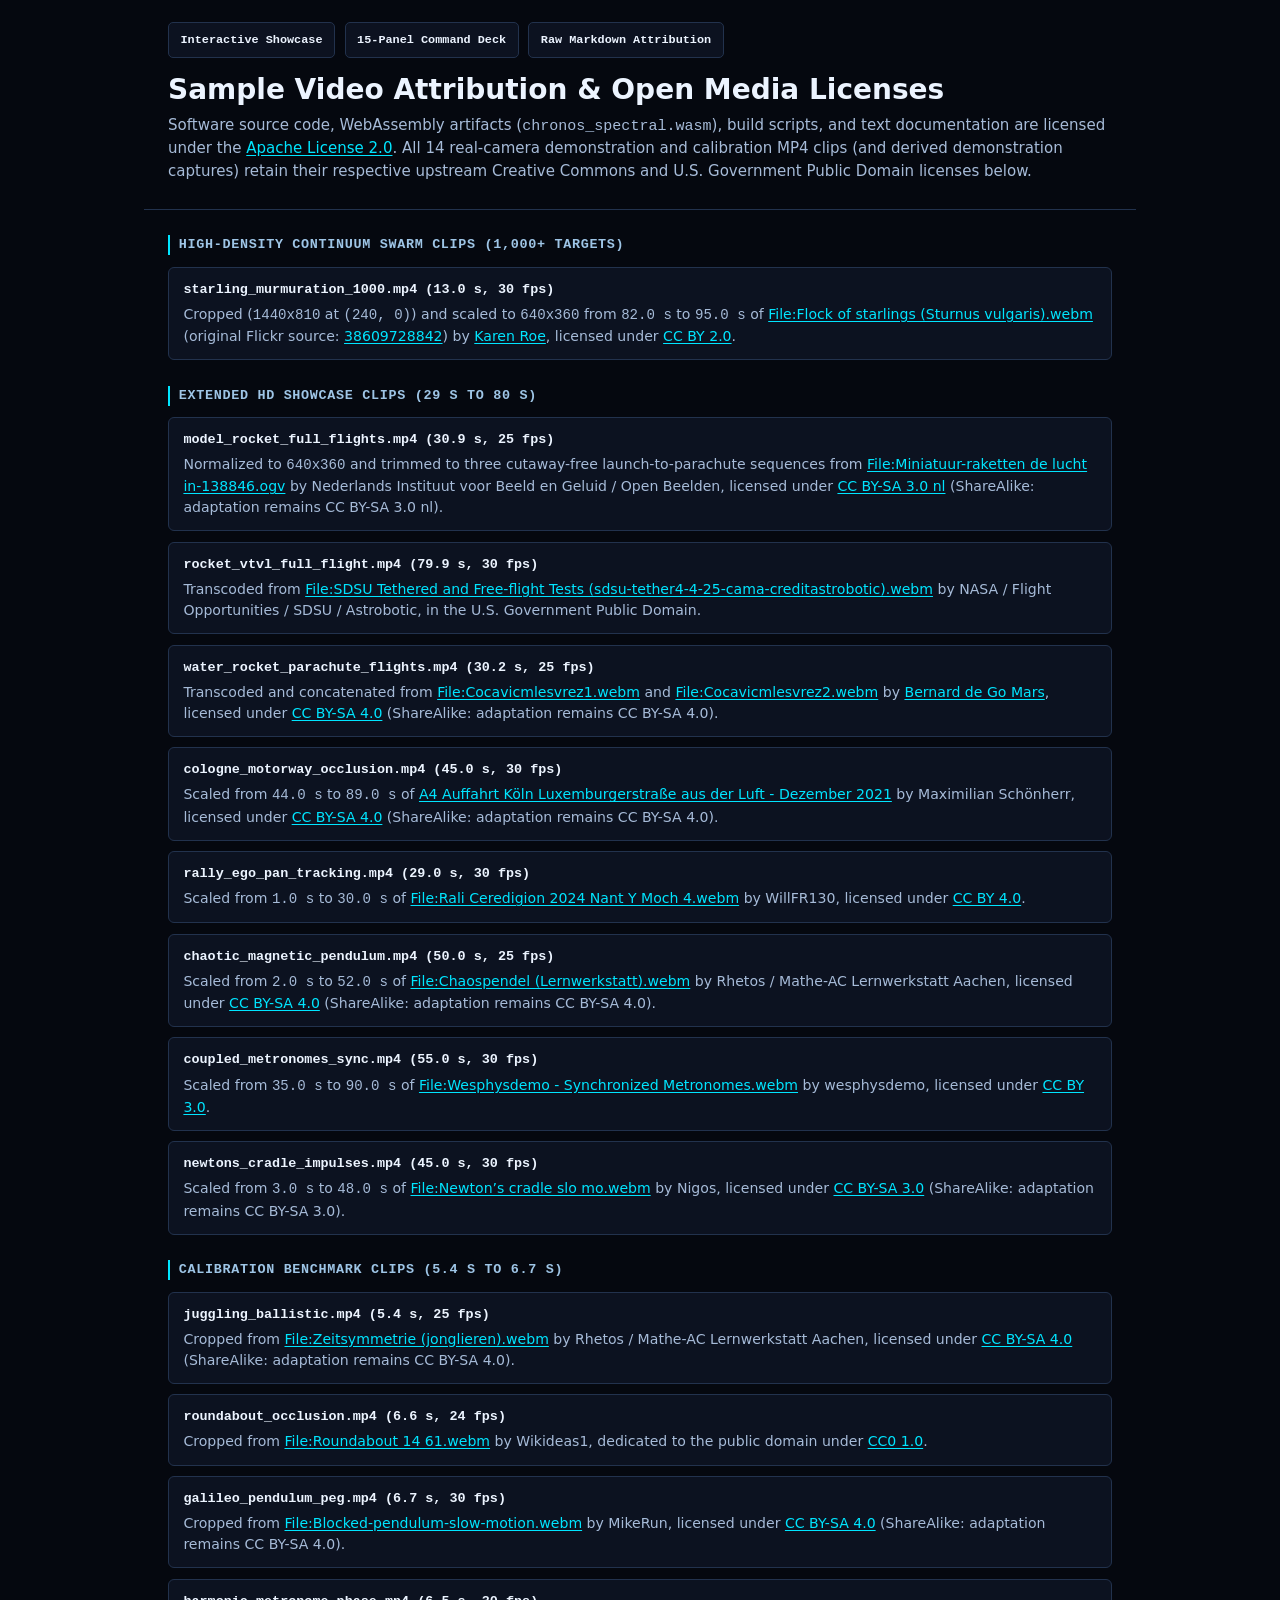
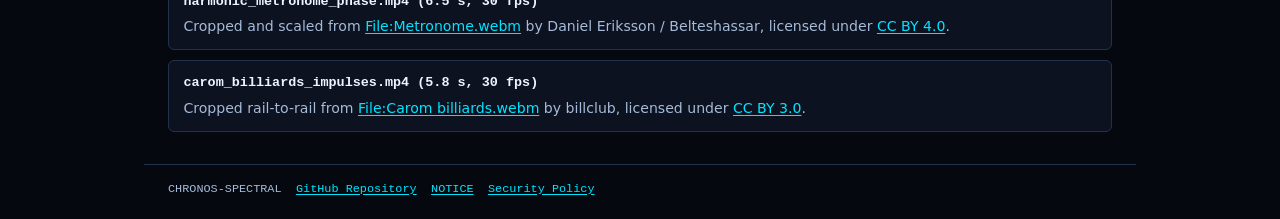
==== web/samples/credits.html @ 8ae6be68 "Complete pre-launch security, attribution, and Pages CI-gate audit fixes" ====
<!DOCTYPE html>
<html lang="en">
<head>
  <meta charset="UTF-8" />
  <meta name="viewport" content="width=device-width, initial-scale=1.0" />
  <title>Sample Video Credits | CHRONOS-SPECTRAL</title>
  <style>
    :root {
      color-scheme: dark;
      --bg-app: #05080f;
      --bg-panel: #0c1220;
      --bg-card: #121c30;
      --border: #22324d;
      --accent: #00e5ff;
      --text: #ecf4ff;
      --muted: #a6bbd8;
      --mono: ui-monospace, SFMono-Regular, Menlo, Monaco, Consolas, monospace;
      --sans: system-ui, -apple-system, BlinkMacSystemFont, "Segoe UI", sans-serif;
    }

    * {
      box-sizing: border-box;
    }

    body {
      margin: 0;
      background-color: var(--bg-app);
      color: var(--text);
      font-family: var(--sans);
      font-size: 0.94rem;
      line-height: 1.5;
    }

    header.credits-header,
    main.credits-main,
    footer.credits-footer {
      max-inline-size: 62rem;
      margin-inline: auto;
      padding-inline: clamp(0.85rem, 2.5dvw, 1.5rem);
    }

    header.credits-header {
      padding-block: 1.4rem 1rem;
      border-block-end: 1px solid var(--border);
    }

    .credits-nav {
      display: flex;
      flex-wrap: wrap;
      gap: 0.6rem;
      margin-block-end: 0.9rem;
    }

    a {
      color: var(--accent);
      text-underline-offset: 2px;
    }

    a:focus-visible {
      outline: 2px solid var(--accent);
      outline-offset: 2px;
      border-radius: 3px;
    }

    .nav-pill {
      display: inline-flex;
      align-items: center;
      min-inline-size: 24px;
      min-block-size: 2.25rem;
      padding: 0.35rem 0.72rem;
      border-radius: 5px;
      border: 1px solid var(--border);
      background-color: var(--bg-panel);
      color: var(--text);
      text-decoration: none;
      font-family: var(--mono);
      font-size: 0.74rem;
      font-weight: 700;
    }

    @media (pointer: coarse) {
      .nav-pill,
      footer.credits-footer a {
        min-block-size: 2.75rem;
      }
    }

    @media (hover: hover) {
      .nav-pill:hover {
        border-color: var(--accent);
      }
    }

    h1 {
      margin: 0 0 0.45rem;
      font-size: clamp(1.25rem, 1rem + 1.1vw, 1.75rem);
      line-height: 1.2;
    }

    h2 {
      margin: 1.6rem 0 0.7rem;
      font-family: var(--mono);
      font-size: 0.84rem;
      letter-spacing: 0.05em;
      text-transform: uppercase;
      color: #9ec5e6;
      border-inline-start: 2px solid var(--accent);
      padding-inline-start: 0.55rem;
    }

    p {
      margin: 0 0 0.65rem;
      color: var(--muted);
    }

    ul.credit-list {
      list-style: none;
      margin: 0;
      padding: 0;
      display: grid;
      gap: 0.65rem;
    }

    ul.credit-list li {
      background-color: var(--bg-panel);
      border: 1px solid var(--border);
      border-radius: 6px;
      padding: 0.75rem 0.9rem;
    }

    .clip-title {
      font-family: var(--mono);
      font-size: 0.84rem;
      font-weight: 700;
      color: var(--text);
      margin-block-end: 0.25rem;
    }

    .clip-meta {
      font-size: 0.88rem;
      color: var(--muted);
    }

    footer.credits-footer {
      margin-block-start: 2rem;
      padding-block: 1rem 1.8rem;
      border-block-start: 1px solid var(--border);
      font-family: var(--mono);
      font-size: 0.74rem;
      color: var(--muted);
      display: flex;
      flex-wrap: wrap;
      gap: 0.45rem 0.9rem;
      align-items: center;
    }
  </style>
</head>
<body>
  <header class="credits-header">
    <nav class="credits-nav" aria-label="Application navigation">
      <a class="nav-pill" href="../">Interactive Showcase</a>
      <a class="nav-pill" href="../?view=deck">15-Panel Command Deck</a>
      <a class="nav-pill" href="./ATTRIBUTION.md">Raw Markdown Attribution</a>
    </nav>
    <h1>Sample Video Attribution &amp; Open Media Licenses</h1>
    <p>Software source code, WebAssembly artifacts (<code>chronos_spectral.wasm</code>), build scripts, and text documentation are licensed under the <a href="https://github.com/steph4n-gh/chronos-spectral/blob/main/LICENSE" target="_blank" rel="noopener noreferrer">Apache License 2.0</a>. All 14 real-camera demonstration and calibration MP4 clips (and derived demonstration captures) retain their respective upstream Creative Commons and U.S. Government Public Domain licenses below.</p>
  </header>

  <main class="credits-main">
    <h2>High-Density Continuum Swarm Clips (1,000+ Targets)</h2>
    <ul class="credit-list">
      <li>
        <div class="clip-title">starling_murmuration_1000.mp4 (13.0 s, 30 fps)</div>
        <div class="clip-meta">Cropped (<code>1440x810</code> at <code>(240, 0)</code>) and scaled to <code>640x360</code> from <code>82.0 s</code> to <code>95.0 s</code> of <a href="https://commons.wikimedia.org/wiki/File:Flock_of_starlings_(Sturnus_vulgaris).webm" target="_blank" rel="noopener noreferrer">File:Flock of starlings (Sturnus vulgaris).webm</a> (original Flickr source: <a href="https://www.flickr.com/photos/karen_roe/38609728842/" target="_blank" rel="noopener noreferrer">38609728842</a>) by <a href="https://www.flickr.com/photos/karen_roe/" target="_blank" rel="noopener noreferrer">Karen Roe</a>, licensed under <a href="https://creativecommons.org/licenses/by/2.0/" target="_blank" rel="noopener noreferrer">CC BY 2.0</a>.</div>
      </li>
    </ul>

    <h2>Extended HD Showcase Clips (29 s to 80 s)</h2>
    <ul class="credit-list">
      <li>
        <div class="clip-title">model_rocket_full_flights.mp4 (30.9 s, 25 fps)</div>
        <div class="clip-meta">Normalized to <code>640x360</code> and trimmed to three cutaway-free launch-to-parachute sequences from <a href="https://commons.wikimedia.org/wiki/File:Miniatuur-raketten_de_lucht_in-138846.ogv" target="_blank" rel="noopener noreferrer">File:Miniatuur-raketten de lucht in-138846.ogv</a> by Nederlands Instituut voor Beeld en Geluid / Open Beelden, licensed under <a href="https://creativecommons.org/licenses/by-sa/3.0/nl/deed.en" target="_blank" rel="noopener noreferrer">CC BY-SA 3.0 nl</a> (ShareAlike: adaptation remains CC BY-SA 3.0 nl).</div>
      </li>
      <li>
        <div class="clip-title">rocket_vtvl_full_flight.mp4 (79.9 s, 30 fps)</div>
        <div class="clip-meta">Transcoded from <a href="https://commons.wikimedia.org/wiki/File:SDSU_Tethered_and_Free-flight_Tests_(sdsu-tether4-4-25-cama-creditastrobotic).webm" target="_blank" rel="noopener noreferrer">File:SDSU Tethered and Free-flight Tests (sdsu-tether4-4-25-cama-creditastrobotic).webm</a> by NASA / Flight Opportunities / SDSU / Astrobotic, in the U.S. Government Public Domain.</div>
      </li>
      <li>
        <div class="clip-title">water_rocket_parachute_flights.mp4 (30.2 s, 25 fps)</div>
        <div class="clip-meta">Transcoded and concatenated from <a href="https://commons.wikimedia.org/wiki/File:Cocavicmlesvrez1.webm" target="_blank" rel="noopener noreferrer">File:Cocavicmlesvrez1.webm</a> and <a href="https://commons.wikimedia.org/wiki/File:Cocavicmlesvrez2.webm" target="_blank" rel="noopener noreferrer">File:Cocavicmlesvrez2.webm</a> by <a href="https://commons.wikimedia.org/wiki/User:Bernard_de_Go_Mars" target="_blank" rel="noopener noreferrer">Bernard de Go Mars</a>, licensed under <a href="https://creativecommons.org/licenses/by-sa/4.0/" target="_blank" rel="noopener noreferrer">CC BY-SA 4.0</a> (ShareAlike: adaptation remains CC BY-SA 4.0).</div>
      </li>
      <li>
        <div class="clip-title">cologne_motorway_occlusion.mp4 (45.0 s, 30 fps)</div>
        <div class="clip-meta">Scaled from <code>44.0 s</code> to <code>89.0 s</code> of <a href="https://commons.wikimedia.org/wiki/File:A4_Auffahrt_K%C3%B6ln_Luxemburgerstra%C3%9Fe_aus_der_Luft_%E2%80%93_Dezember_2021.webm" target="_blank" rel="noopener noreferrer">A4 Auffahrt Köln Luxemburgerstraße aus der Luft - Dezember 2021</a> by Maximilian Schönherr, licensed under <a href="https://creativecommons.org/licenses/by-sa/4.0/" target="_blank" rel="noopener noreferrer">CC BY-SA 4.0</a> (ShareAlike: adaptation remains CC BY-SA 4.0).</div>
      </li>
      <li>
        <div class="clip-title">rally_ego_pan_tracking.mp4 (29.0 s, 30 fps)</div>
        <div class="clip-meta">Scaled from <code>1.0 s</code> to <code>30.0 s</code> of <a href="https://commons.wikimedia.org/wiki/File:Rali_Ceredigion_2024_Nant_Y_Moch_4.webm" target="_blank" rel="noopener noreferrer">File:Rali Ceredigion 2024 Nant Y Moch 4.webm</a> by WillFR130, licensed under <a href="https://creativecommons.org/licenses/by/4.0/" target="_blank" rel="noopener noreferrer">CC BY 4.0</a>.</div>
      </li>
      <li>
        <div class="clip-title">chaotic_magnetic_pendulum.mp4 (50.0 s, 25 fps)</div>
        <div class="clip-meta">Scaled from <code>2.0 s</code> to <code>52.0 s</code> of <a href="https://commons.wikimedia.org/wiki/File:Chaospendel_(Lernwerkstatt).webm" target="_blank" rel="noopener noreferrer">File:Chaospendel (Lernwerkstatt).webm</a> by Rhetos / Mathe-AC Lernwerkstatt Aachen, licensed under <a href="https://creativecommons.org/licenses/by-sa/4.0/" target="_blank" rel="noopener noreferrer">CC BY-SA 4.0</a> (ShareAlike: adaptation remains CC BY-SA 4.0).</div>
      </li>
      <li>
        <div class="clip-title">coupled_metronomes_sync.mp4 (55.0 s, 30 fps)</div>
        <div class="clip-meta">Scaled from <code>35.0 s</code> to <code>90.0 s</code> of <a href="https://commons.wikimedia.org/wiki/File:Wesphysdemo_-_Synchronized_Metronomes.webm" target="_blank" rel="noopener noreferrer">File:Wesphysdemo - Synchronized Metronomes.webm</a> by wesphysdemo, licensed under <a href="https://creativecommons.org/licenses/by/3.0/" target="_blank" rel="noopener noreferrer">CC BY 3.0</a>.</div>
      </li>
      <li>
        <div class="clip-title">newtons_cradle_impulses.mp4 (45.0 s, 30 fps)</div>
        <div class="clip-meta">Scaled from <code>3.0 s</code> to <code>48.0 s</code> of <a href="https://commons.wikimedia.org/wiki/File:Newton%E2%80%99s_cradle_slo_mo.webm" target="_blank" rel="noopener noreferrer">File:Newton’s cradle slo mo.webm</a> by Nigos, licensed under <a href="https://creativecommons.org/licenses/by-sa/3.0/" target="_blank" rel="noopener noreferrer">CC BY-SA 3.0</a> (ShareAlike: adaptation remains CC BY-SA 3.0).</div>
      </li>
    </ul>

    <h2>Calibration Benchmark Clips (5.4 s to 6.7 s)</h2>
    <ul class="credit-list">
      <li>
        <div class="clip-title">juggling_ballistic.mp4 (5.4 s, 25 fps)</div>
        <div class="clip-meta">Cropped from <a href="https://commons.wikimedia.org/wiki/File:Zeitsymmetrie_(jonglieren).webm" target="_blank" rel="noopener noreferrer">File:Zeitsymmetrie (jonglieren).webm</a> by Rhetos / Mathe-AC Lernwerkstatt Aachen, licensed under <a href="https://creativecommons.org/licenses/by-sa/4.0/" target="_blank" rel="noopener noreferrer">CC BY-SA 4.0</a> (ShareAlike: adaptation remains CC BY-SA 4.0).</div>
      </li>
      <li>
        <div class="clip-title">roundabout_occlusion.mp4 (6.6 s, 24 fps)</div>
        <div class="clip-meta">Cropped from <a href="https://commons.wikimedia.org/wiki/File:Roundabout_14_61.webm" target="_blank" rel="noopener noreferrer">File:Roundabout 14 61.webm</a> by Wikideas1, dedicated to the public domain under <a href="https://creativecommons.org/publicdomain/zero/1.0/" target="_blank" rel="noopener noreferrer">CC0 1.0</a>.</div>
      </li>
      <li>
        <div class="clip-title">galileo_pendulum_peg.mp4 (6.7 s, 30 fps)</div>
        <div class="clip-meta">Cropped from <a href="https://commons.wikimedia.org/wiki/File:Blocked-pendulum-slow-motion.webm" target="_blank" rel="noopener noreferrer">File:Blocked-pendulum-slow-motion.webm</a> by MikeRun, licensed under <a href="https://creativecommons.org/licenses/by-sa/4.0/" target="_blank" rel="noopener noreferrer">CC BY-SA 4.0</a> (ShareAlike: adaptation remains CC BY-SA 4.0).</div>
      </li>
      <li>
        <div class="clip-title">harmonic_metronome_phase.mp4 (6.5 s, 30 fps)</div>
        <div class="clip-meta">Cropped and scaled from <a href="https://commons.wikimedia.org/wiki/File:Metronome.webm" target="_blank" rel="noopener noreferrer">File:Metronome.webm</a> by Daniel Eriksson / Belteshassar, licensed under <a href="https://creativecommons.org/licenses/by/4.0/" target="_blank" rel="noopener noreferrer">CC BY 4.0</a>.</div>
      </li>
      <li>
        <div class="clip-title">carom_billiards_impulses.mp4 (5.8 s, 30 fps)</div>
        <div class="clip-meta">Cropped rail-to-rail from <a href="https://commons.wikimedia.org/wiki/File:Carom_billiards.webm" target="_blank" rel="noopener noreferrer">File:Carom billiards.webm</a> by billclub, licensed under <a href="https://creativecommons.org/licenses/by/3.0/" target="_blank" rel="noopener noreferrer">CC BY 3.0</a>.</div>
      </li>
    </ul>
  </main>

  <footer class="credits-footer">
    <span>CHRONOS-SPECTRAL</span>
    <a href="https://github.com/steph4n-gh/chronos-spectral" target="_blank" rel="noopener noreferrer">GitHub Repository</a>
    <a href="https://github.com/steph4n-gh/chronos-spectral/blob/main/NOTICE" target="_blank" rel="noopener noreferrer">NOTICE</a>
    <a href="https://github.com/steph4n-gh/chronos-spectral/blob/main/SECURITY.md" target="_blank" rel="noopener noreferrer">Security Policy</a>
  </footer>
</body>
</html>
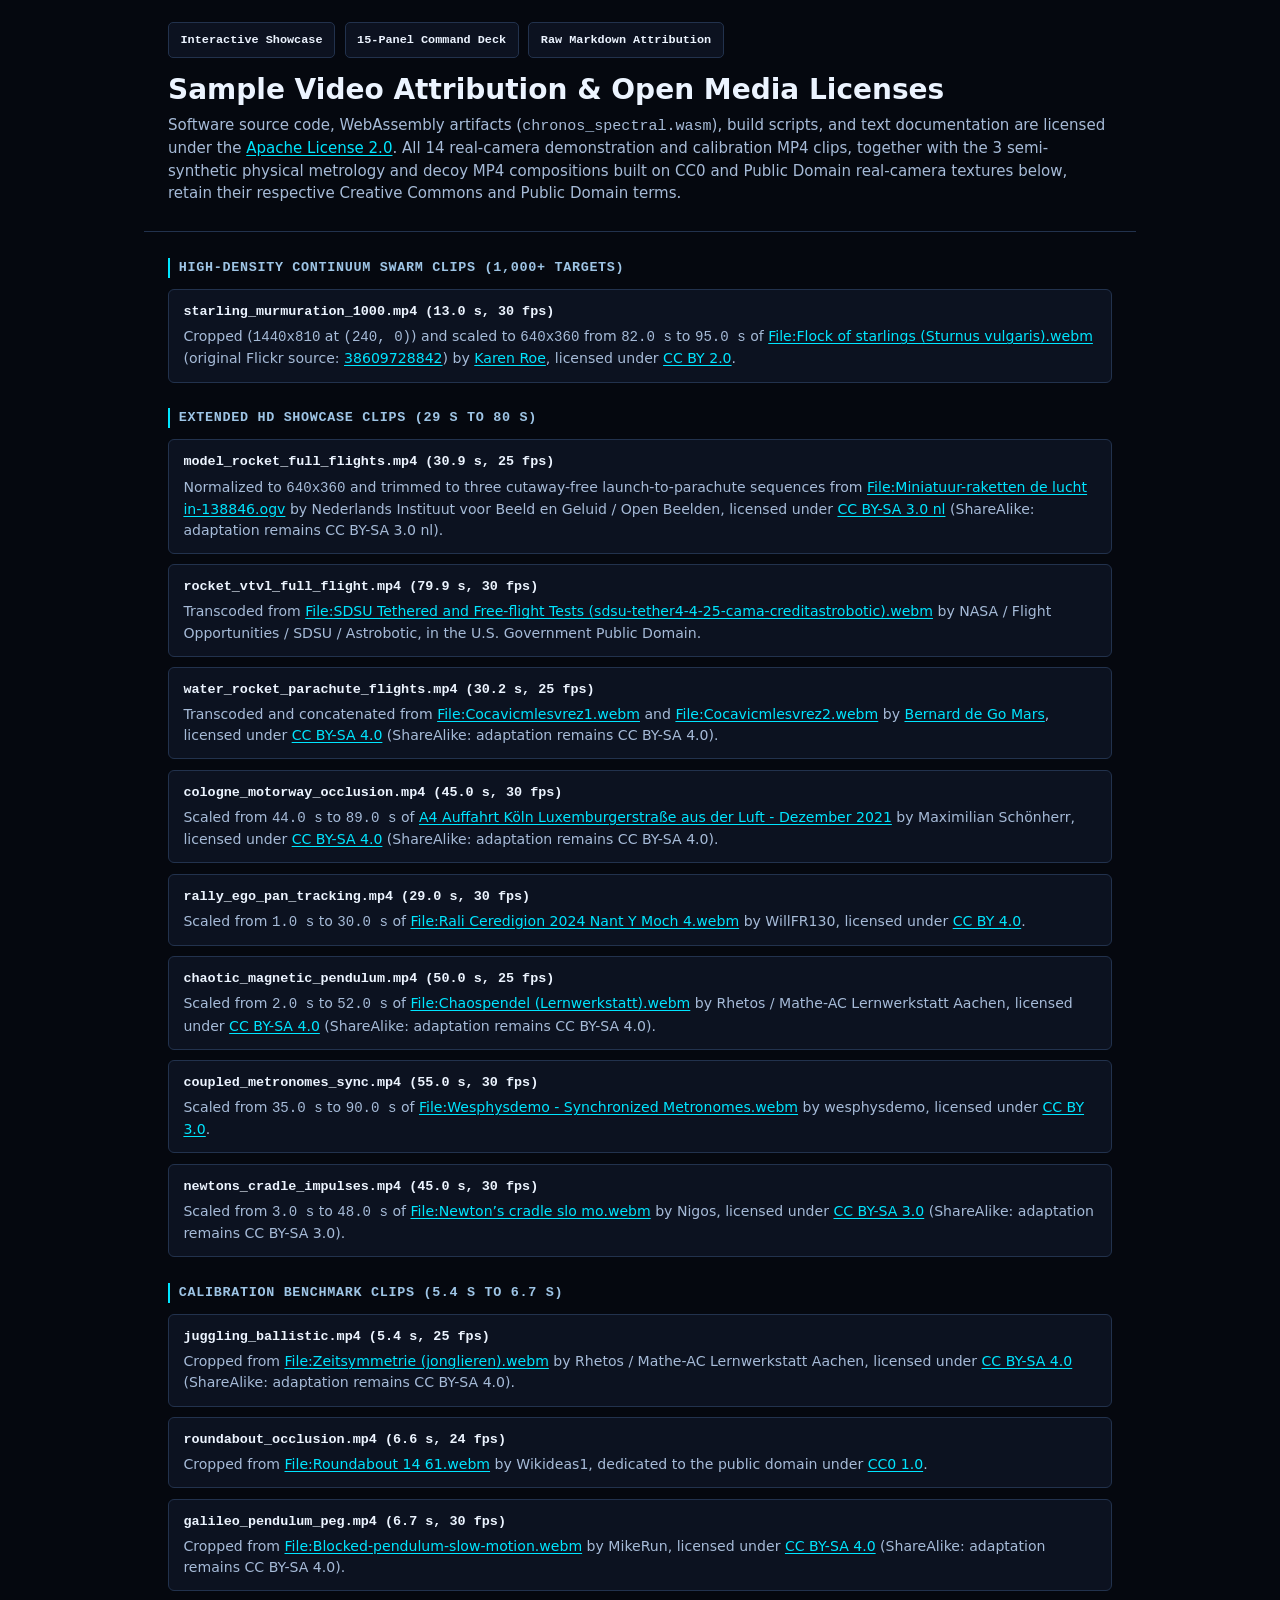
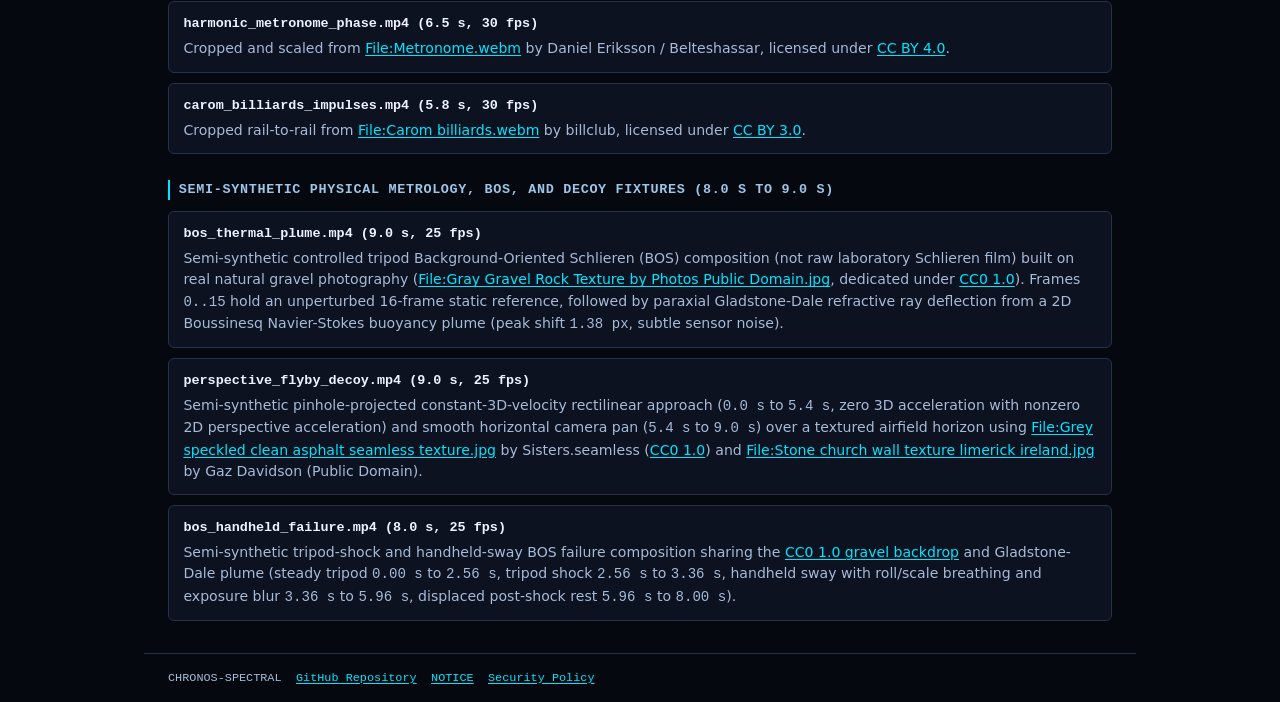
==== commit 230ebd69: "feat(wave1): 448-page ingest/ROI, 2x2 covariance metrology, controlled-tripod BOS, and showcase UI -" ====
--- a/web/samples/credits.html
+++ b/web/samples/credits.html
@@ -163,7 +163,7 @@
       <a class="nav-pill" href="./ATTRIBUTION.md">Raw Markdown Attribution</a>
     </nav>
     <h1>Sample Video Attribution &amp; Open Media Licenses</h1>
-    <p>Software source code, WebAssembly artifacts (<code>chronos_spectral.wasm</code>), build scripts, and text documentation are licensed under the <a href="https://github.com/steph4n-gh/chronos-spectral/blob/main/LICENSE" target="_blank" rel="noopener noreferrer">Apache License 2.0</a>. All 14 real-camera demonstration and calibration MP4 clips (and derived demonstration captures) retain their respective upstream Creative Commons and U.S. Government Public Domain licenses below.</p>
+    <p>Software source code, WebAssembly artifacts (<code>chronos_spectral.wasm</code>), build scripts, and text documentation are licensed under the <a href="https://github.com/steph4n-gh/chronos-spectral/blob/main/LICENSE" target="_blank" rel="noopener noreferrer">Apache License 2.0</a>. All 14 real-camera demonstration and calibration MP4 clips, together with the 3 semi-synthetic physical metrology and decoy MP4 compositions built on CC0 and Public Domain real-camera textures below, retain their respective Creative Commons and Public Domain terms.</p>
   </header>
 
   <main class="credits-main">
@@ -232,6 +232,22 @@
       <li>
         <div class="clip-title">carom_billiards_impulses.mp4 (5.8 s, 30 fps)</div>
         <div class="clip-meta">Cropped rail-to-rail from <a href="https://commons.wikimedia.org/wiki/File:Carom_billiards.webm" target="_blank" rel="noopener noreferrer">File:Carom billiards.webm</a> by billclub, licensed under <a href="https://creativecommons.org/licenses/by/3.0/" target="_blank" rel="noopener noreferrer">CC BY 3.0</a>.</div>
+      </li>
+    </ul>
+
+    <h2>Semi-Synthetic Physical Metrology, BOS, and Decoy Fixtures (8.0 s to 9.0 s)</h2>
+    <ul class="credit-list">
+      <li>
+        <div class="clip-title">bos_thermal_plume.mp4 (9.0 s, 25 fps)</div>
+        <div class="clip-meta">Semi-synthetic controlled tripod Background-Oriented Schlieren (BOS) composition (not raw laboratory Schlieren film) built on real natural gravel photography (<a href="https://commons.wikimedia.org/wiki/File:Gray_Gravel_Rock_Texture_by_Photos_Public_Domain.jpg" target="_blank" rel="noopener noreferrer">File:Gray Gravel Rock Texture by Photos Public Domain.jpg</a>, dedicated under <a href="https://creativecommons.org/publicdomain/zero/1.0/" target="_blank" rel="noopener noreferrer">CC0 1.0</a>). Frames <code>0..15</code> hold an unperturbed 16-frame static reference, followed by paraxial Gladstone-Dale refractive ray deflection from a 2D Boussinesq Navier-Stokes buoyancy plume (peak shift <code>1.38 px</code>, subtle sensor noise).</div>
+      </li>
+      <li>
+        <div class="clip-title">perspective_flyby_decoy.mp4 (9.0 s, 25 fps)</div>
+        <div class="clip-meta">Semi-synthetic pinhole-projected constant-3D-velocity rectilinear approach (<code>0.0 s</code> to <code>5.4 s</code>, zero 3D acceleration with nonzero 2D perspective acceleration) and smooth horizontal camera pan (<code>5.4 s</code> to <code>9.0 s</code>) over a textured airfield horizon using <a href="https://commons.wikimedia.org/wiki/File:Grey_speckled_clean_asphalt_seamless_texture.jpg" target="_blank" rel="noopener noreferrer">File:Grey speckled clean asphalt seamless texture.jpg</a> by Sisters.seamless (<a href="https://creativecommons.org/publicdomain/zero/1.0/" target="_blank" rel="noopener noreferrer">CC0 1.0</a>) and <a href="https://commons.wikimedia.org/wiki/File:Stone_church_wall_texture_limerick_ireland.jpg" target="_blank" rel="noopener noreferrer">File:Stone church wall texture limerick ireland.jpg</a> by Gaz Davidson (Public Domain).</div>
+      </li>
+      <li>
+        <div class="clip-title">bos_handheld_failure.mp4 (8.0 s, 25 fps)</div>
+        <div class="clip-meta">Semi-synthetic tripod-shock and handheld-sway BOS failure composition sharing the <a href="https://commons.wikimedia.org/wiki/File:Gray_Gravel_Rock_Texture_by_Photos_Public_Domain.jpg" target="_blank" rel="noopener noreferrer">CC0 1.0 gravel backdrop</a> and Gladstone-Dale plume (steady tripod <code>0.00 s</code> to <code>2.56 s</code>, tripod shock <code>2.56 s</code> to <code>3.36 s</code>, handheld sway with roll/scale breathing and exposure blur <code>3.36 s</code> to <code>5.96 s</code>, displaced post-shock rest <code>5.96 s</code> to <code>8.00 s</code>).</div>
       </li>
     </ul>
   </main>
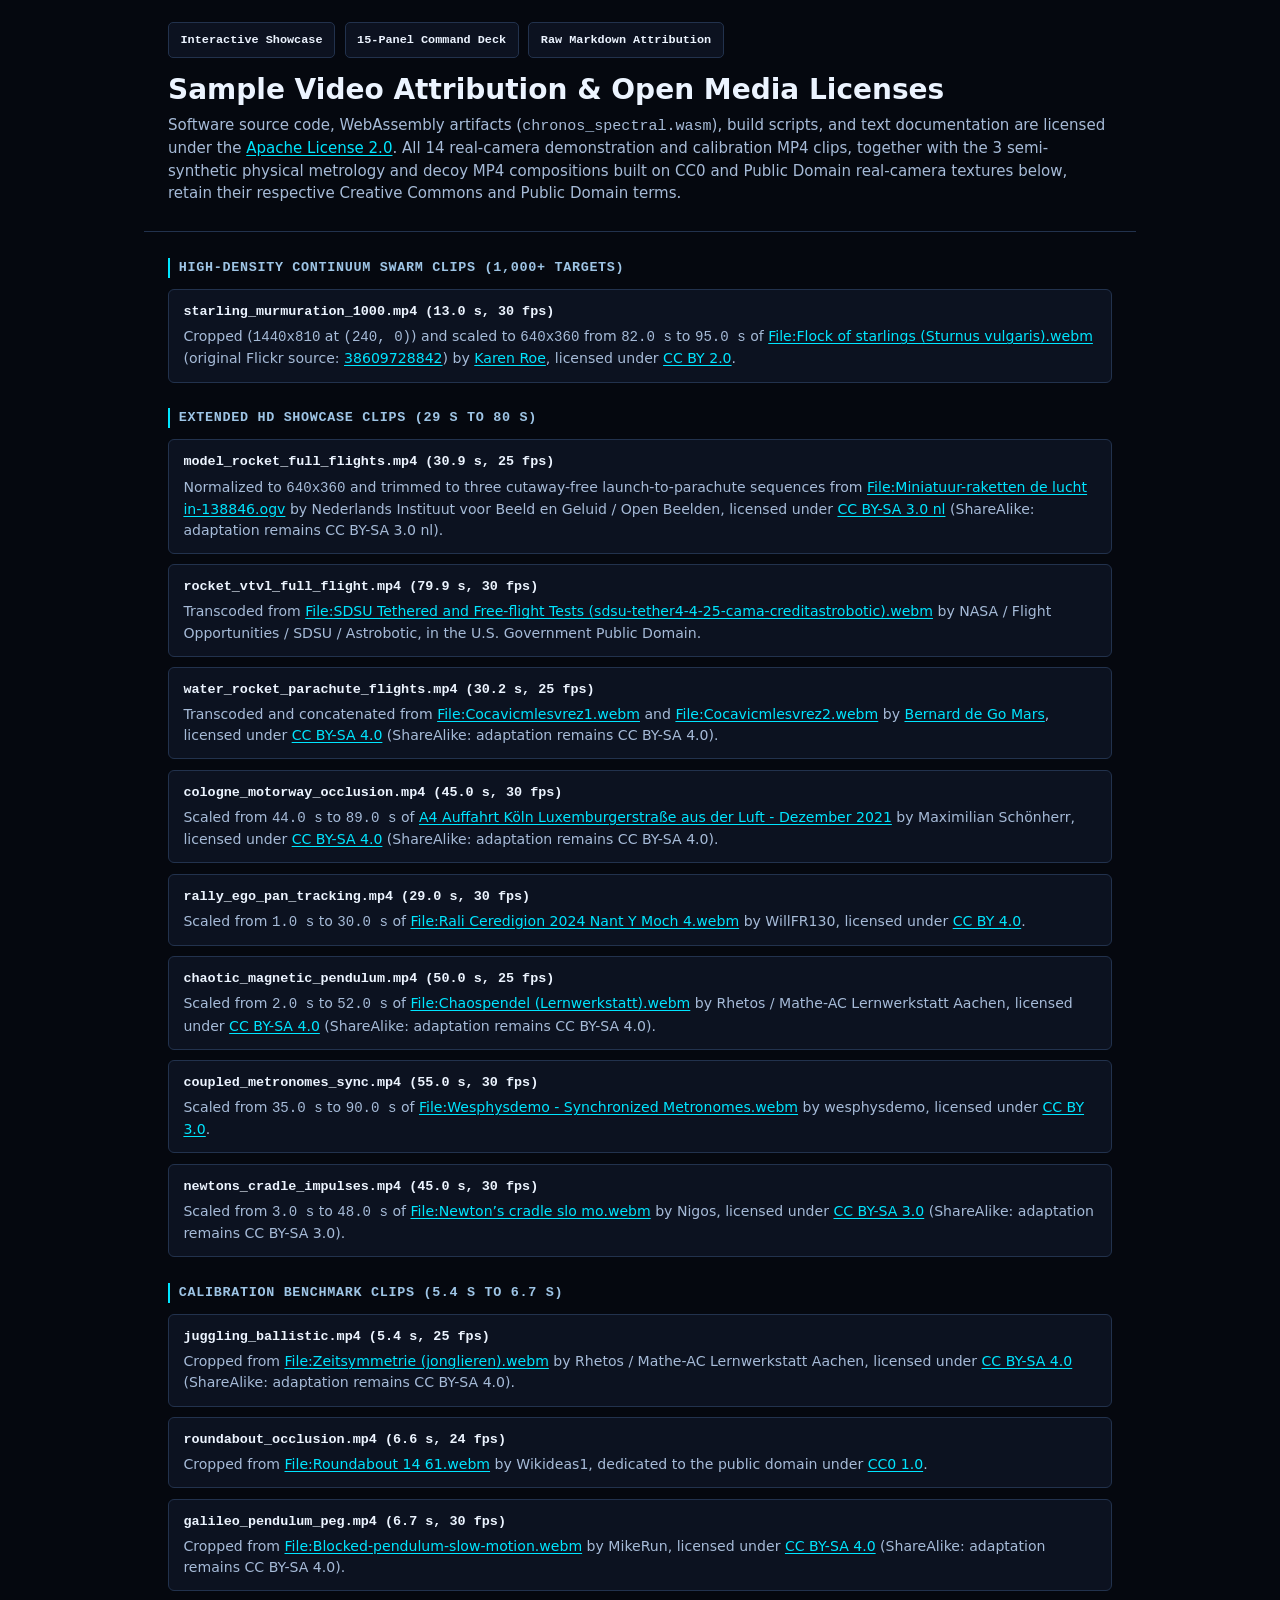
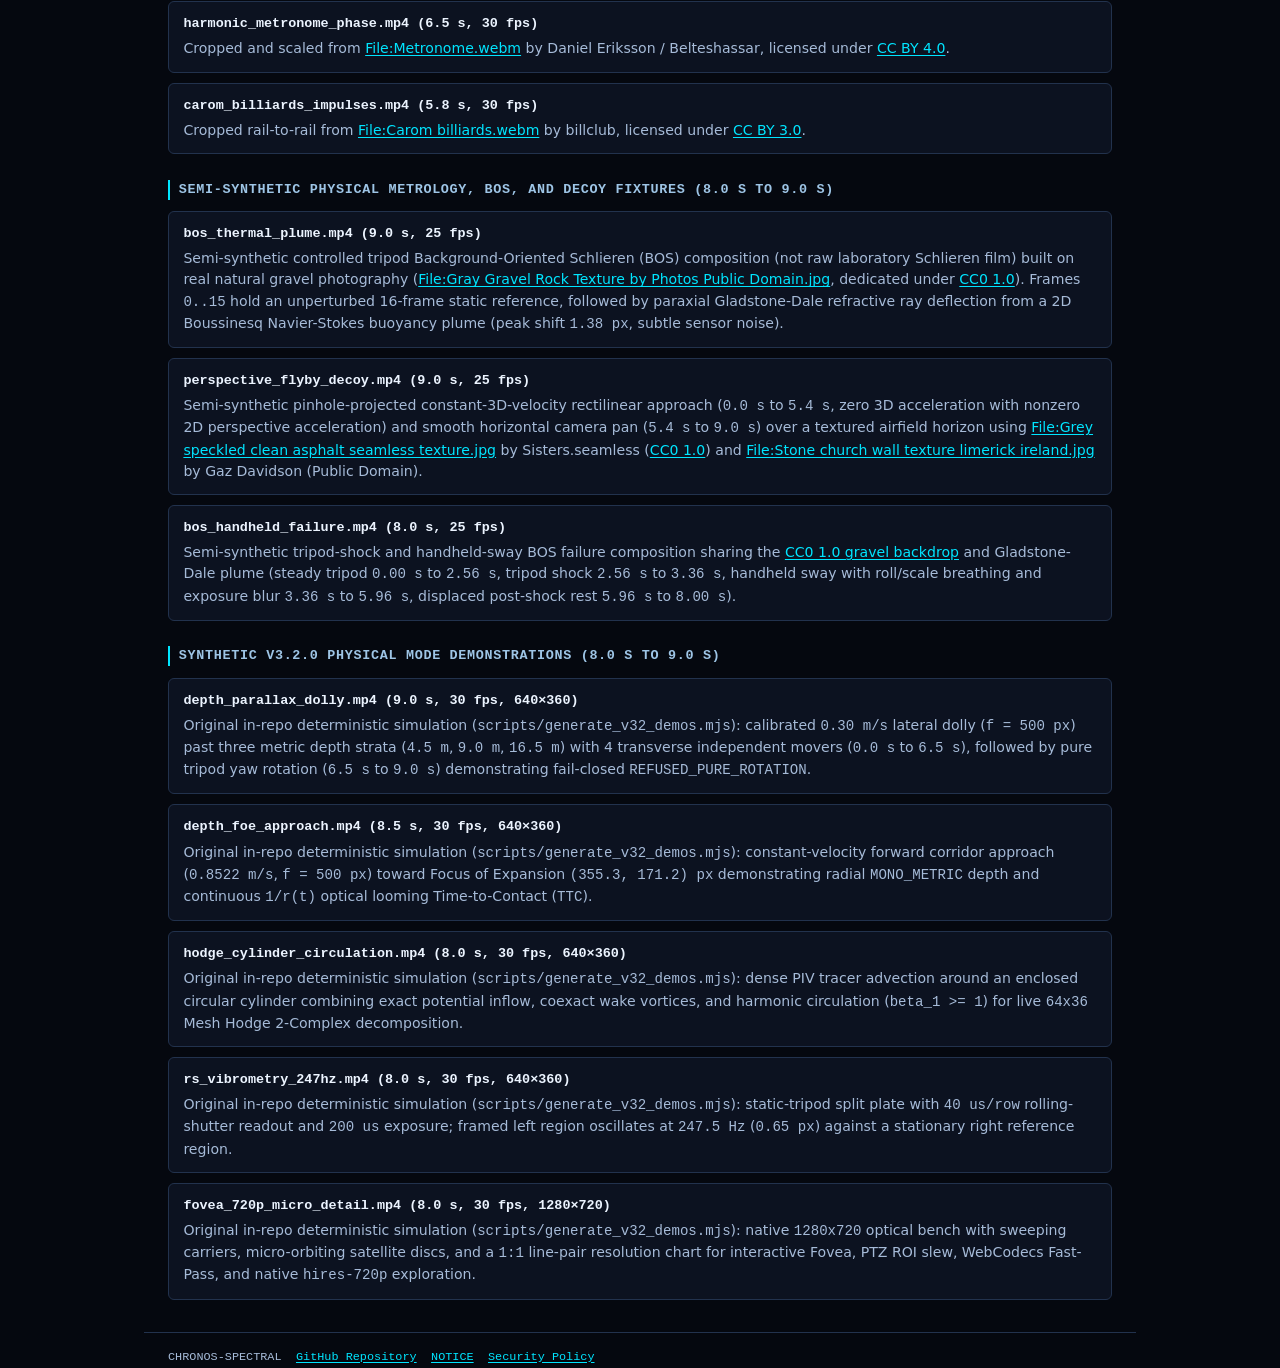
==== commit 0ad62c51: "feat(v3.2.0): zero-ML depth sensing, stereo BOS, native SDK/C ABI, WebCodecs fast pass, Miri fix & i" ====
--- a/web/samples/credits.html
+++ b/web/samples/credits.html
@@ -250,6 +250,30 @@
         <div class="clip-meta">Semi-synthetic tripod-shock and handheld-sway BOS failure composition sharing the <a href="https://commons.wikimedia.org/wiki/File:Gray_Gravel_Rock_Texture_by_Photos_Public_Domain.jpg" target="_blank" rel="noopener noreferrer">CC0 1.0 gravel backdrop</a> and Gladstone-Dale plume (steady tripod <code>0.00 s</code> to <code>2.56 s</code>, tripod shock <code>2.56 s</code> to <code>3.36 s</code>, handheld sway with roll/scale breathing and exposure blur <code>3.36 s</code> to <code>5.96 s</code>, displaced post-shock rest <code>5.96 s</code> to <code>8.00 s</code>).</div>
       </li>
     </ul>
+
+    <h2>Synthetic v3.2.0 Physical Mode Demonstrations (8.0 s to 9.0 s)</h2>
+    <ul class="credit-list">
+      <li>
+        <div class="clip-title">depth_parallax_dolly.mp4 (9.0 s, 30 fps, 640×360)</div>
+        <div class="clip-meta">Original in-repo deterministic simulation (<code>scripts/generate_v32_demos.mjs</code>): calibrated <code>0.30 m/s</code> lateral dolly (<code>f = 500 px</code>) past three metric depth strata (<code>4.5 m</code>, <code>9.0 m</code>, <code>16.5 m</code>) with 4 transverse independent movers (<code>0.0 s</code> to <code>6.5 s</code>), followed by pure tripod yaw rotation (<code>6.5 s</code> to <code>9.0 s</code>) demonstrating fail-closed <code>REFUSED_PURE_ROTATION</code>.</div>
+      </li>
+      <li>
+        <div class="clip-title">depth_foe_approach.mp4 (8.5 s, 30 fps, 640×360)</div>
+        <div class="clip-meta">Original in-repo deterministic simulation (<code>scripts/generate_v32_demos.mjs</code>): constant-velocity forward corridor approach (<code>0.8522 m/s</code>, <code>f = 500 px</code>) toward Focus of Expansion <code>(355.3, 171.2) px</code> demonstrating radial <code>MONO_METRIC</code> depth and continuous <code>1/r(t)</code> optical looming Time-to-Contact (<code>TTC</code>).</div>
+      </li>
+      <li>
+        <div class="clip-title">hodge_cylinder_circulation.mp4 (8.0 s, 30 fps, 640×360)</div>
+        <div class="clip-meta">Original in-repo deterministic simulation (<code>scripts/generate_v32_demos.mjs</code>): dense PIV tracer advection around an enclosed circular cylinder combining exact potential inflow, coexact wake vortices, and harmonic circulation (<code>beta_1 &gt;= 1</code>) for live <code>64x36</code> Mesh Hodge 2-Complex decomposition.</div>
+      </li>
+      <li>
+        <div class="clip-title">rs_vibrometry_247hz.mp4 (8.0 s, 30 fps, 640×360)</div>
+        <div class="clip-meta">Original in-repo deterministic simulation (<code>scripts/generate_v32_demos.mjs</code>): static-tripod split plate with <code>40 us/row</code> rolling-shutter readout and <code>200 us</code> exposure; framed left region oscillates at <code>247.5 Hz</code> (<code>0.65 px</code>) against a stationary right reference region.</div>
+      </li>
+      <li>
+        <div class="clip-title">fovea_720p_micro_detail.mp4 (8.0 s, 30 fps, 1280×720)</div>
+        <div class="clip-meta">Original in-repo deterministic simulation (<code>scripts/generate_v32_demos.mjs</code>): native <code>1280x720</code> optical bench with sweeping carriers, micro-orbiting satellite discs, and a <code>1:1</code> line-pair resolution chart for interactive Fovea, PTZ ROI slew, WebCodecs Fast-Pass, and native <code>hires-720p</code> exploration.</div>
+      </li>
+    </ul>
   </main>
 
   <footer class="credits-footer">
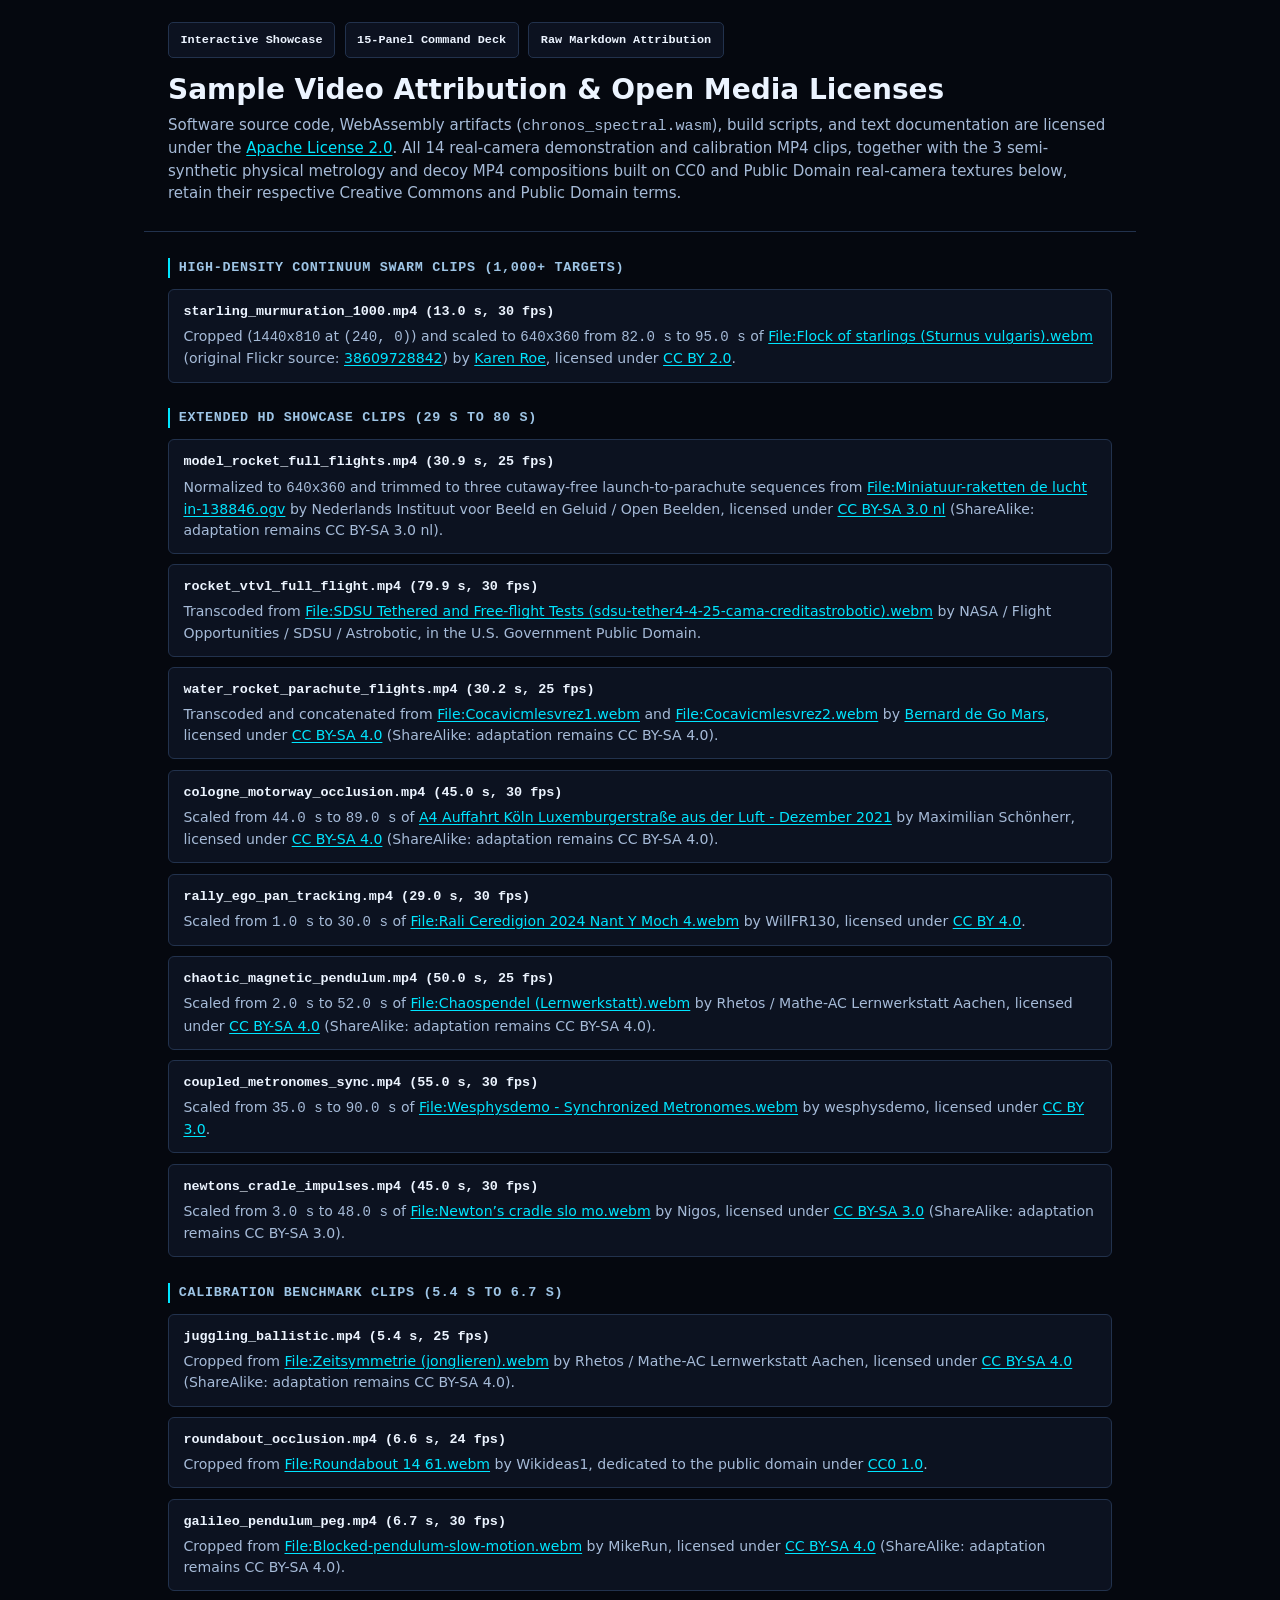
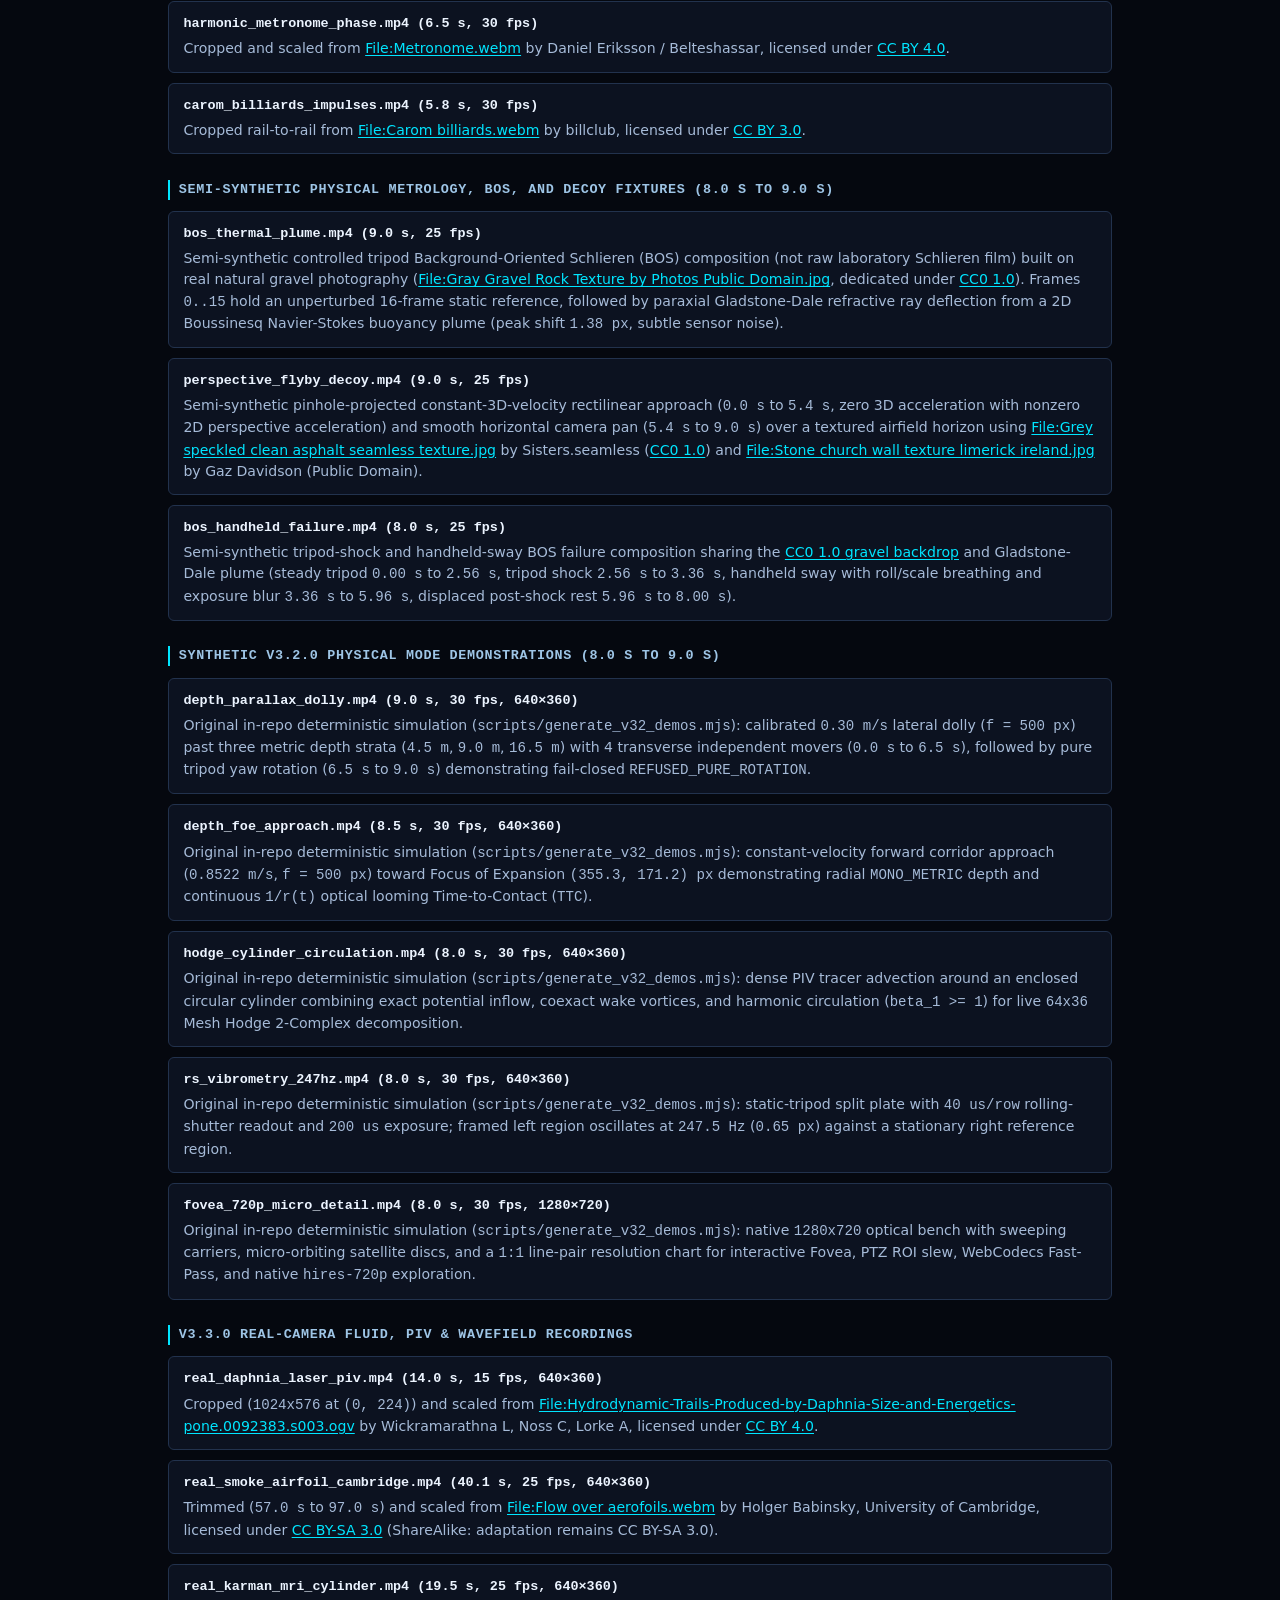
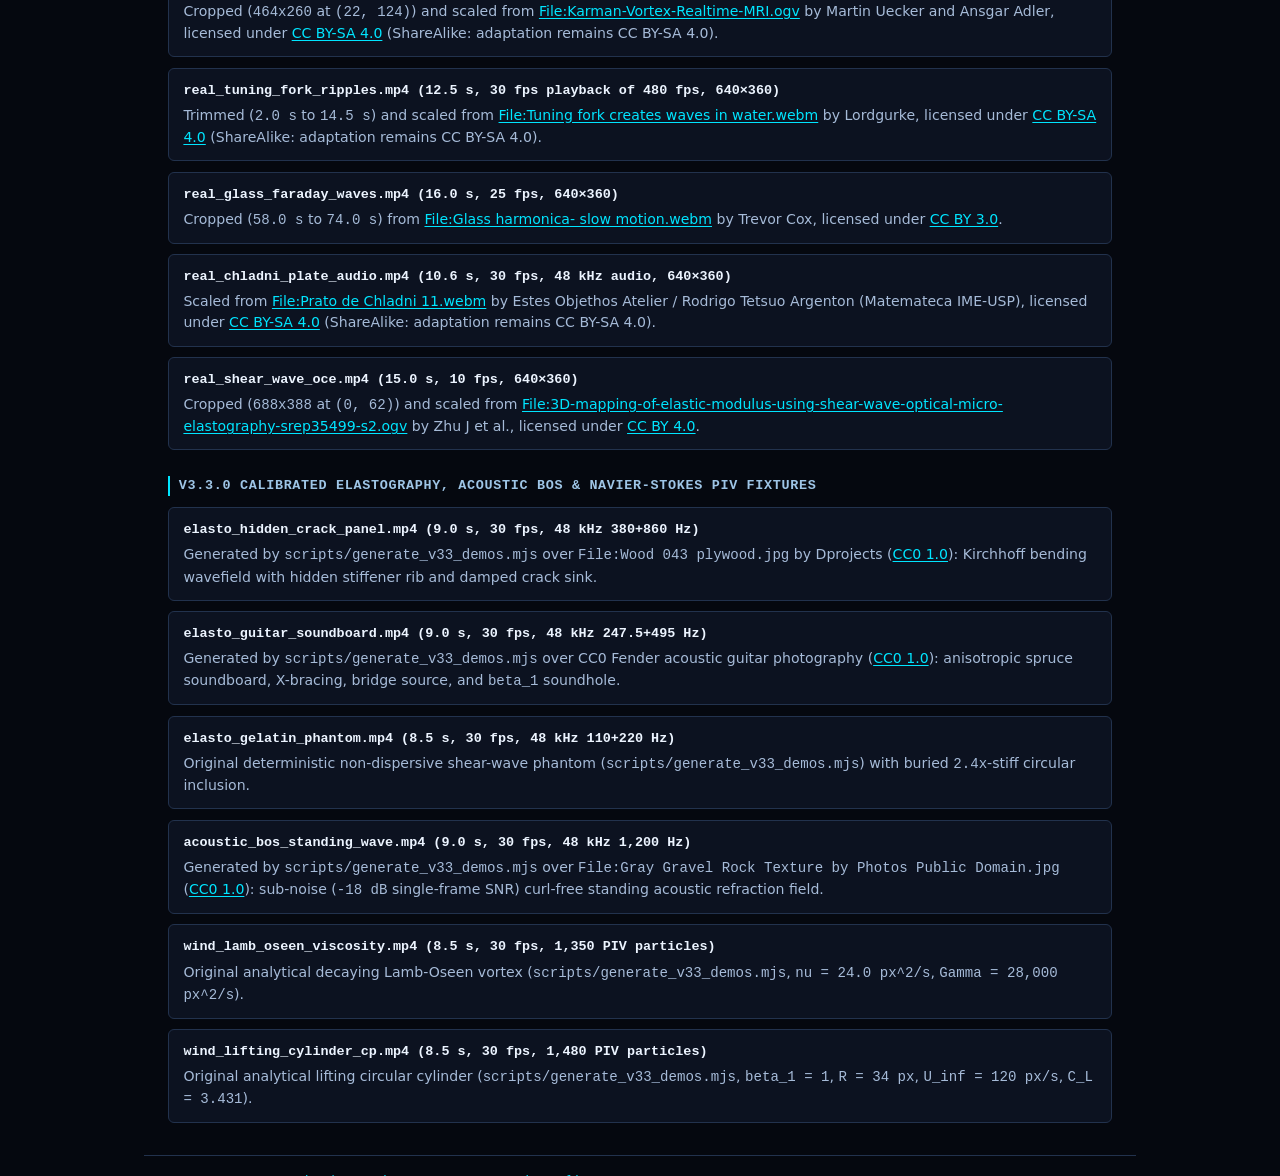
==== commit 1f8147ff: "feat(v3.3.0): pocket wind tunnel, kHz optical elastography, lock-in acoustic BOS & live sound probe " ====
--- a/web/samples/credits.html
+++ b/web/samples/credits.html
@@ -274,6 +274,66 @@
         <div class="clip-meta">Original in-repo deterministic simulation (<code>scripts/generate_v32_demos.mjs</code>): native <code>1280x720</code> optical bench with sweeping carriers, micro-orbiting satellite discs, and a <code>1:1</code> line-pair resolution chart for interactive Fovea, PTZ ROI slew, WebCodecs Fast-Pass, and native <code>hires-720p</code> exploration.</div>
       </li>
     </ul>
+
+    <h2>v3.3.0 Real-Camera Fluid, PIV &amp; Wavefield Recordings</h2>
+    <ul class="credit-list">
+      <li>
+        <div class="clip-title">real_daphnia_laser_piv.mp4 (14.0 s, 15 fps, 640×360)</div>
+        <div class="clip-meta">Cropped (<code>1024x576</code> at <code>(0, 224)</code>) and scaled from <a href="https://commons.wikimedia.org/wiki/File:Hydrodynamic-Trails-Produced-by-Daphnia-Size-and-Energetics-pone.0092383.s003.ogv" target="_blank" rel="noopener noreferrer">File:Hydrodynamic-Trails-Produced-by-Daphnia-Size-and-Energetics-pone.0092383.s003.ogv</a> by Wickramarathna L, Noss C, Lorke A, licensed under <a href="https://creativecommons.org/licenses/by/4.0/" target="_blank" rel="noopener noreferrer">CC BY 4.0</a>.</div>
+      </li>
+      <li>
+        <div class="clip-title">real_smoke_airfoil_cambridge.mp4 (40.1 s, 25 fps, 640×360)</div>
+        <div class="clip-meta">Trimmed (<code>57.0 s</code> to <code>97.0 s</code>) and scaled from <a href="https://commons.wikimedia.org/wiki/File:Flow_over_aerofoils.webm" target="_blank" rel="noopener noreferrer">File:Flow over aerofoils.webm</a> by Holger Babinsky, University of Cambridge, licensed under <a href="https://creativecommons.org/licenses/by-sa/3.0/" target="_blank" rel="noopener noreferrer">CC BY-SA 3.0</a> (ShareAlike: adaptation remains CC BY-SA 3.0).</div>
+      </li>
+      <li>
+        <div class="clip-title">real_karman_mri_cylinder.mp4 (19.5 s, 25 fps, 640×360)</div>
+        <div class="clip-meta">Cropped (<code>464x260</code> at <code>(22, 124)</code>) and scaled from <a href="https://commons.wikimedia.org/wiki/File:Karman-Vortex-Realtime-MRI.ogv" target="_blank" rel="noopener noreferrer">File:Karman-Vortex-Realtime-MRI.ogv</a> by Martin Uecker and Ansgar Adler, licensed under <a href="https://creativecommons.org/licenses/by-sa/4.0/" target="_blank" rel="noopener noreferrer">CC BY-SA 4.0</a> (ShareAlike: adaptation remains CC BY-SA 4.0).</div>
+      </li>
+      <li>
+        <div class="clip-title">real_tuning_fork_ripples.mp4 (12.5 s, 30 fps playback of 480 fps, 640×360)</div>
+        <div class="clip-meta">Trimmed (<code>2.0 s</code> to <code>14.5 s</code>) and scaled from <a href="https://commons.wikimedia.org/wiki/File:Tuning_fork_creates_waves_in_water.webm" target="_blank" rel="noopener noreferrer">File:Tuning fork creates waves in water.webm</a> by Lordgurke, licensed under <a href="https://creativecommons.org/licenses/by-sa/4.0/" target="_blank" rel="noopener noreferrer">CC BY-SA 4.0</a> (ShareAlike: adaptation remains CC BY-SA 4.0).</div>
+      </li>
+      <li>
+        <div class="clip-title">real_glass_faraday_waves.mp4 (16.0 s, 25 fps, 640×360)</div>
+        <div class="clip-meta">Cropped (<code>58.0 s</code> to <code>74.0 s</code>) from <a href="https://commons.wikimedia.org/wiki/File:Glass_harmonica-_slow_motion.webm" target="_blank" rel="noopener noreferrer">File:Glass harmonica- slow motion.webm</a> by Trevor Cox, licensed under <a href="https://creativecommons.org/licenses/by/3.0/" target="_blank" rel="noopener noreferrer">CC BY 3.0</a>.</div>
+      </li>
+      <li>
+        <div class="clip-title">real_chladni_plate_audio.mp4 (10.6 s, 30 fps, 48 kHz audio, 640×360)</div>
+        <div class="clip-meta">Scaled from <a href="https://commons.wikimedia.org/wiki/File:Prato_de_Chladni_11.webm" target="_blank" rel="noopener noreferrer">File:Prato de Chladni 11.webm</a> by Estes Objethos Atelier / Rodrigo Tetsuo Argenton (Matemateca IME-USP), licensed under <a href="https://creativecommons.org/licenses/by-sa/4.0/" target="_blank" rel="noopener noreferrer">CC BY-SA 4.0</a> (ShareAlike: adaptation remains CC BY-SA 4.0).</div>
+      </li>
+      <li>
+        <div class="clip-title">real_shear_wave_oce.mp4 (15.0 s, 10 fps, 640×360)</div>
+        <div class="clip-meta">Cropped (<code>688x388</code> at <code>(0, 62)</code>) and scaled from <a href="https://commons.wikimedia.org/wiki/File:3D-mapping-of-elastic-modulus-using-shear-wave-optical-micro-elastography-srep35499-s2.ogv" target="_blank" rel="noopener noreferrer">File:3D-mapping-of-elastic-modulus-using-shear-wave-optical-micro-elastography-srep35499-s2.ogv</a> by Zhu J et al., licensed under <a href="https://creativecommons.org/licenses/by/4.0/" target="_blank" rel="noopener noreferrer">CC BY 4.0</a>.</div>
+      </li>
+    </ul>
+
+    <h2>v3.3.0 Calibrated Elastography, Acoustic BOS &amp; Navier-Stokes PIV Fixtures</h2>
+    <ul class="credit-list">
+      <li>
+        <div class="clip-title">elasto_hidden_crack_panel.mp4 (9.0 s, 30 fps, 48 kHz 380+860 Hz)</div>
+        <div class="clip-meta">Generated by <code>scripts/generate_v33_demos.mjs</code> over <code>File:Wood 043 plywood.jpg</code> by Dprojects (<a href="https://creativecommons.org/publicdomain/zero/1.0/" target="_blank" rel="noopener noreferrer">CC0 1.0</a>): Kirchhoff bending wavefield with hidden stiffener rib and damped crack sink.</div>
+      </li>
+      <li>
+        <div class="clip-title">elasto_guitar_soundboard.mp4 (9.0 s, 30 fps, 48 kHz 247.5+495 Hz)</div>
+        <div class="clip-meta">Generated by <code>scripts/generate_v33_demos.mjs</code> over CC0 Fender acoustic guitar photography (<a href="https://creativecommons.org/publicdomain/zero/1.0/" target="_blank" rel="noopener noreferrer">CC0 1.0</a>): anisotropic spruce soundboard, X-bracing, bridge source, and <code>beta_1</code> soundhole.</div>
+      </li>
+      <li>
+        <div class="clip-title">elasto_gelatin_phantom.mp4 (8.5 s, 30 fps, 48 kHz 110+220 Hz)</div>
+        <div class="clip-meta">Original deterministic non-dispersive shear-wave phantom (<code>scripts/generate_v33_demos.mjs</code>) with buried <code>2.4x</code>-stiff circular inclusion.</div>
+      </li>
+      <li>
+        <div class="clip-title">acoustic_bos_standing_wave.mp4 (9.0 s, 30 fps, 48 kHz 1,200 Hz)</div>
+        <div class="clip-meta">Generated by <code>scripts/generate_v33_demos.mjs</code> over <code>File:Gray Gravel Rock Texture by Photos Public Domain.jpg</code> (<a href="https://creativecommons.org/publicdomain/zero/1.0/" target="_blank" rel="noopener noreferrer">CC0 1.0</a>): sub-noise (<code>-18 dB</code> single-frame SNR) curl-free standing acoustic refraction field.</div>
+      </li>
+      <li>
+        <div class="clip-title">wind_lamb_oseen_viscosity.mp4 (8.5 s, 30 fps, 1,350 PIV particles)</div>
+        <div class="clip-meta">Original analytical decaying Lamb-Oseen vortex (<code>scripts/generate_v33_demos.mjs</code>, <code>nu = 24.0 px^2/s</code>, <code>Gamma = 28,000 px^2/s</code>).</div>
+      </li>
+      <li>
+        <div class="clip-title">wind_lifting_cylinder_cp.mp4 (8.5 s, 30 fps, 1,480 PIV particles)</div>
+        <div class="clip-meta">Original analytical lifting circular cylinder (<code>scripts/generate_v33_demos.mjs</code>, <code>beta_1 = 1</code>, <code>R = 34 px</code>, <code>U_inf = 120 px/s</code>, <code>C_L = 3.431</code>).</div>
+      </li>
+    </ul>
   </main>
 
   <footer class="credits-footer">
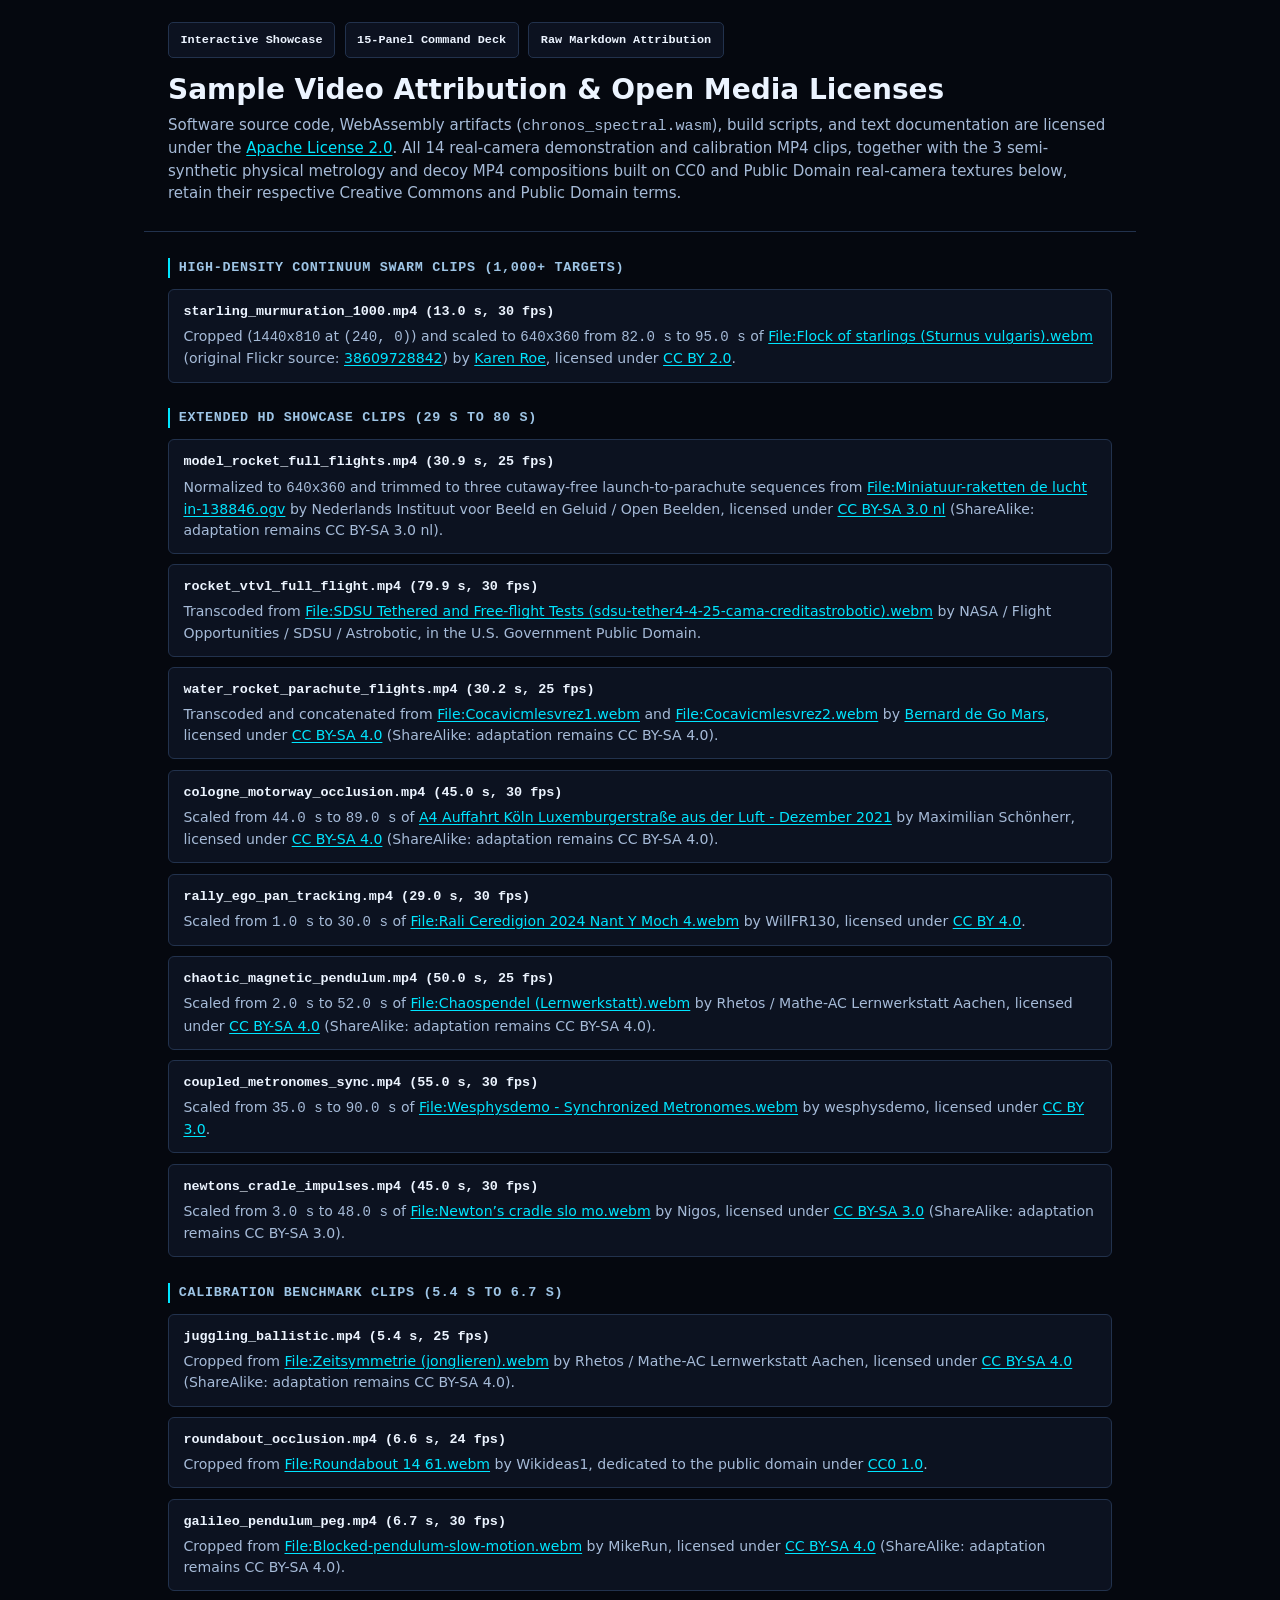
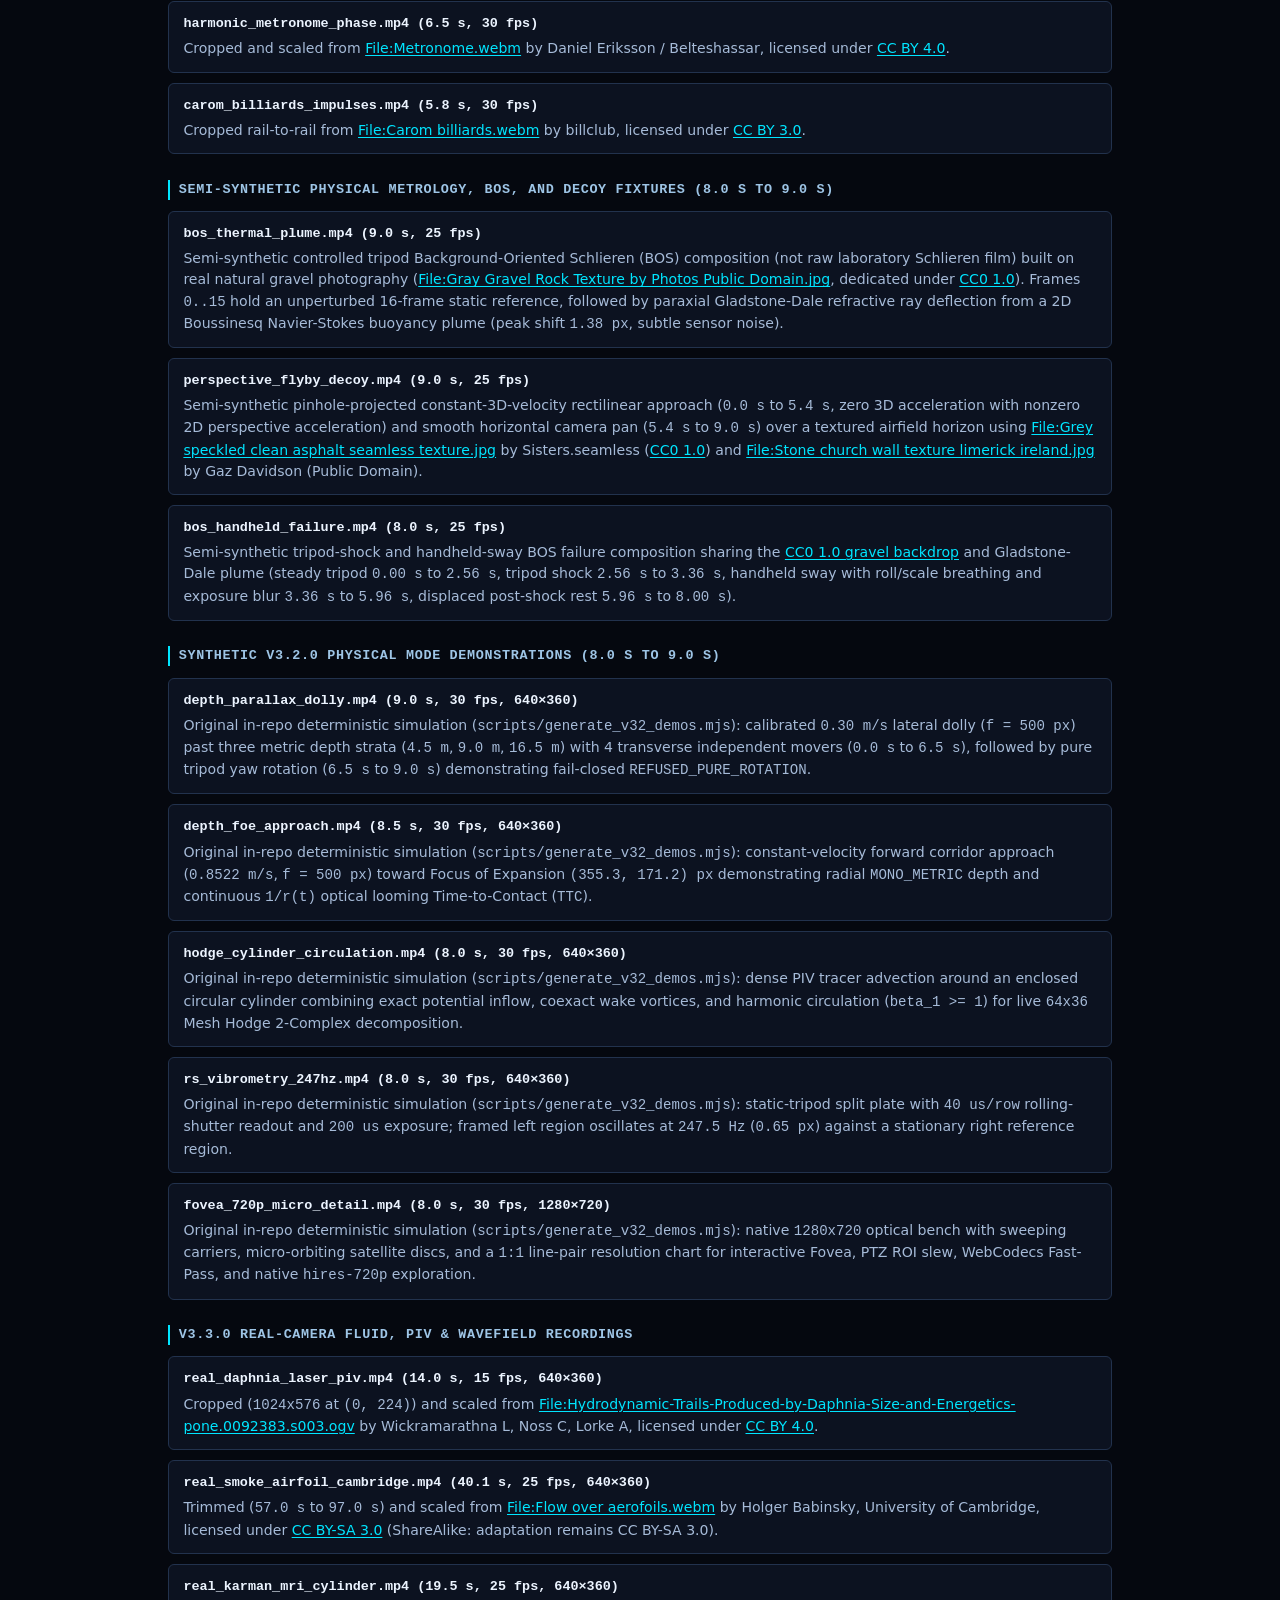
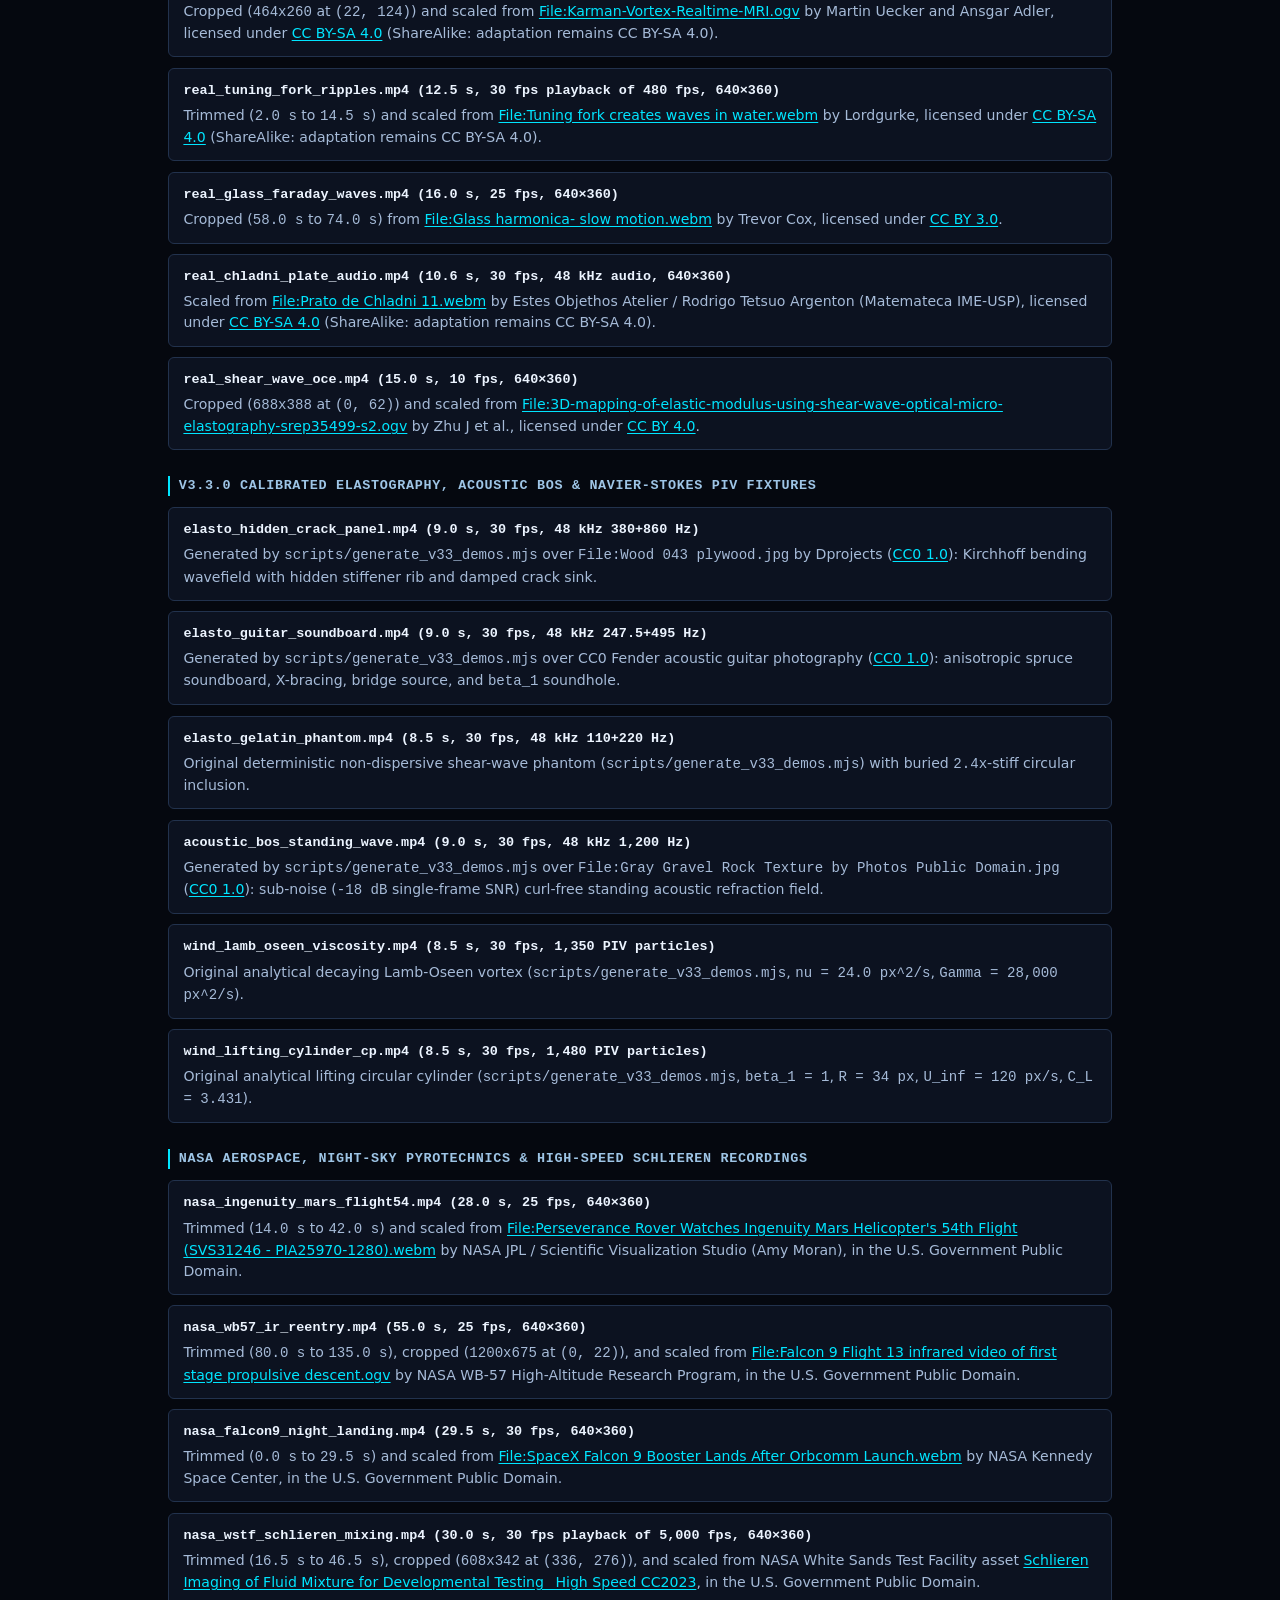
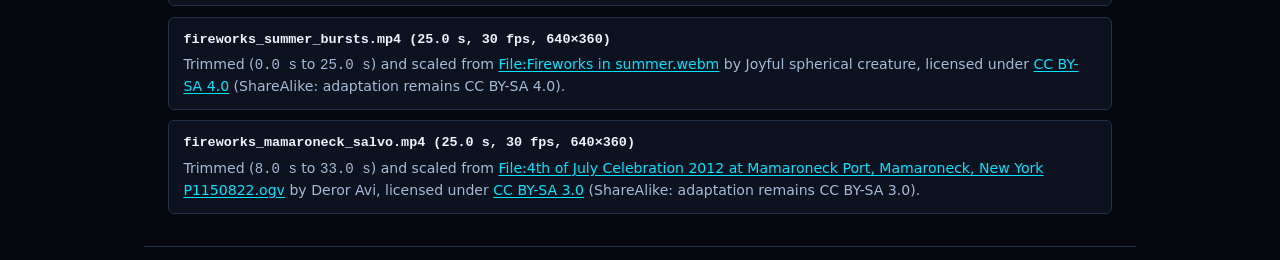
==== commit 81bf43ea: "feat(demos,fista): add 6 NASA/fireworks demos and bound FISTA Hermite/extrapolation spikes" ====
--- a/web/samples/credits.html
+++ b/web/samples/credits.html
@@ -334,6 +334,34 @@
         <div class="clip-meta">Original analytical lifting circular cylinder (<code>scripts/generate_v33_demos.mjs</code>, <code>beta_1 = 1</code>, <code>R = 34 px</code>, <code>U_inf = 120 px/s</code>, <code>C_L = 3.431</code>).</div>
       </li>
     </ul>
+
+    <h2>NASA Aerospace, Night-Sky Pyrotechnics &amp; High-Speed Schlieren Recordings</h2>
+    <ul class="credit-list">
+      <li>
+        <div class="clip-title">nasa_ingenuity_mars_flight54.mp4 (28.0 s, 25 fps, 640×360)</div>
+        <div class="clip-meta">Trimmed (<code>14.0 s</code> to <code>42.0 s</code>) and scaled from <a href="https://commons.wikimedia.org/wiki/File:Perseverance_Rover_Watches_Ingenuity_Mars_Helicopter%27s_54th_Flight_(SVS31246_-_PIA25970-1280).webm" target="_blank" rel="noopener noreferrer">File:Perseverance Rover Watches Ingenuity Mars Helicopter's 54th Flight (SVS31246 - PIA25970-1280).webm</a> by NASA JPL / Scientific Visualization Studio (Amy Moran), in the U.S. Government Public Domain.</div>
+      </li>
+      <li>
+        <div class="clip-title">nasa_wb57_ir_reentry.mp4 (55.0 s, 25 fps, 640×360)</div>
+        <div class="clip-meta">Trimmed (<code>80.0 s</code> to <code>135.0 s</code>), cropped (<code>1200x675</code> at <code>(0, 22)</code>), and scaled from <a href="https://commons.wikimedia.org/wiki/File:Falcon_9_Flight_13_infrared_video_of_first_stage_propulsive_descent.ogv" target="_blank" rel="noopener noreferrer">File:Falcon 9 Flight 13 infrared video of first stage propulsive descent.ogv</a> by NASA WB-57 High-Altitude Research Program, in the U.S. Government Public Domain.</div>
+      </li>
+      <li>
+        <div class="clip-title">nasa_falcon9_night_landing.mp4 (29.5 s, 30 fps, 640×360)</div>
+        <div class="clip-meta">Trimmed (<code>0.0 s</code> to <code>29.5 s</code>) and scaled from <a href="https://commons.wikimedia.org/wiki/File:SpaceX_Falcon_9_Booster_Lands_After_Orbcomm_Launch.webm" target="_blank" rel="noopener noreferrer">File:SpaceX Falcon 9 Booster Lands After Orbcomm Launch.webm</a> by NASA Kennedy Space Center, in the U.S. Government Public Domain.</div>
+      </li>
+      <li>
+        <div class="clip-title">nasa_wstf_schlieren_mixing.mp4 (30.0 s, 30 fps playback of 5,000 fps, 640×360)</div>
+        <div class="clip-meta">Trimmed (<code>16.5 s</code> to <code>46.5 s</code>), cropped (<code>608x342</code> at <code>(336, 276)</code>), and scaled from NASA White Sands Test Facility asset <a href="https://images.nasa.gov/details/Schlieren%20Imaging%20of%20Fluid%20Mixture%20for%20Developmental%20Testing%20_High%20Speed%20CC2023" target="_blank" rel="noopener noreferrer">Schlieren Imaging of Fluid Mixture for Developmental Testing _High Speed CC2023</a>, in the U.S. Government Public Domain.</div>
+      </li>
+      <li>
+        <div class="clip-title">fireworks_summer_bursts.mp4 (25.0 s, 30 fps, 640×360)</div>
+        <div class="clip-meta">Trimmed (<code>0.0 s</code> to <code>25.0 s</code>) and scaled from <a href="https://commons.wikimedia.org/wiki/File:Fireworks_in_summer.webm" target="_blank" rel="noopener noreferrer">File:Fireworks in summer.webm</a> by Joyful spherical creature, licensed under <a href="https://creativecommons.org/licenses/by-sa/4.0/" target="_blank" rel="noopener noreferrer">CC BY-SA 4.0</a> (ShareAlike: adaptation remains CC BY-SA 4.0).</div>
+      </li>
+      <li>
+        <div class="clip-title">fireworks_mamaroneck_salvo.mp4 (25.0 s, 30 fps, 640×360)</div>
+        <div class="clip-meta">Trimmed (<code>8.0 s</code> to <code>33.0 s</code>) and scaled from <a href="https://commons.wikimedia.org/wiki/File:4th_of_July_Celebration_2012_at_Mamaroneck_Port,_Mamaroneck,_New_York_P1150822.ogv" target="_blank" rel="noopener noreferrer">File:4th of July Celebration 2012 at Mamaroneck Port, Mamaroneck, New York P1150822.ogv</a> by Deror Avi, licensed under <a href="https://creativecommons.org/licenses/by-sa/3.0/" target="_blank" rel="noopener noreferrer">CC BY-SA 3.0</a> (ShareAlike: adaptation remains CC BY-SA 3.0).</div>
+      </li>
+    </ul>
   </main>
 
   <footer class="credits-footer">
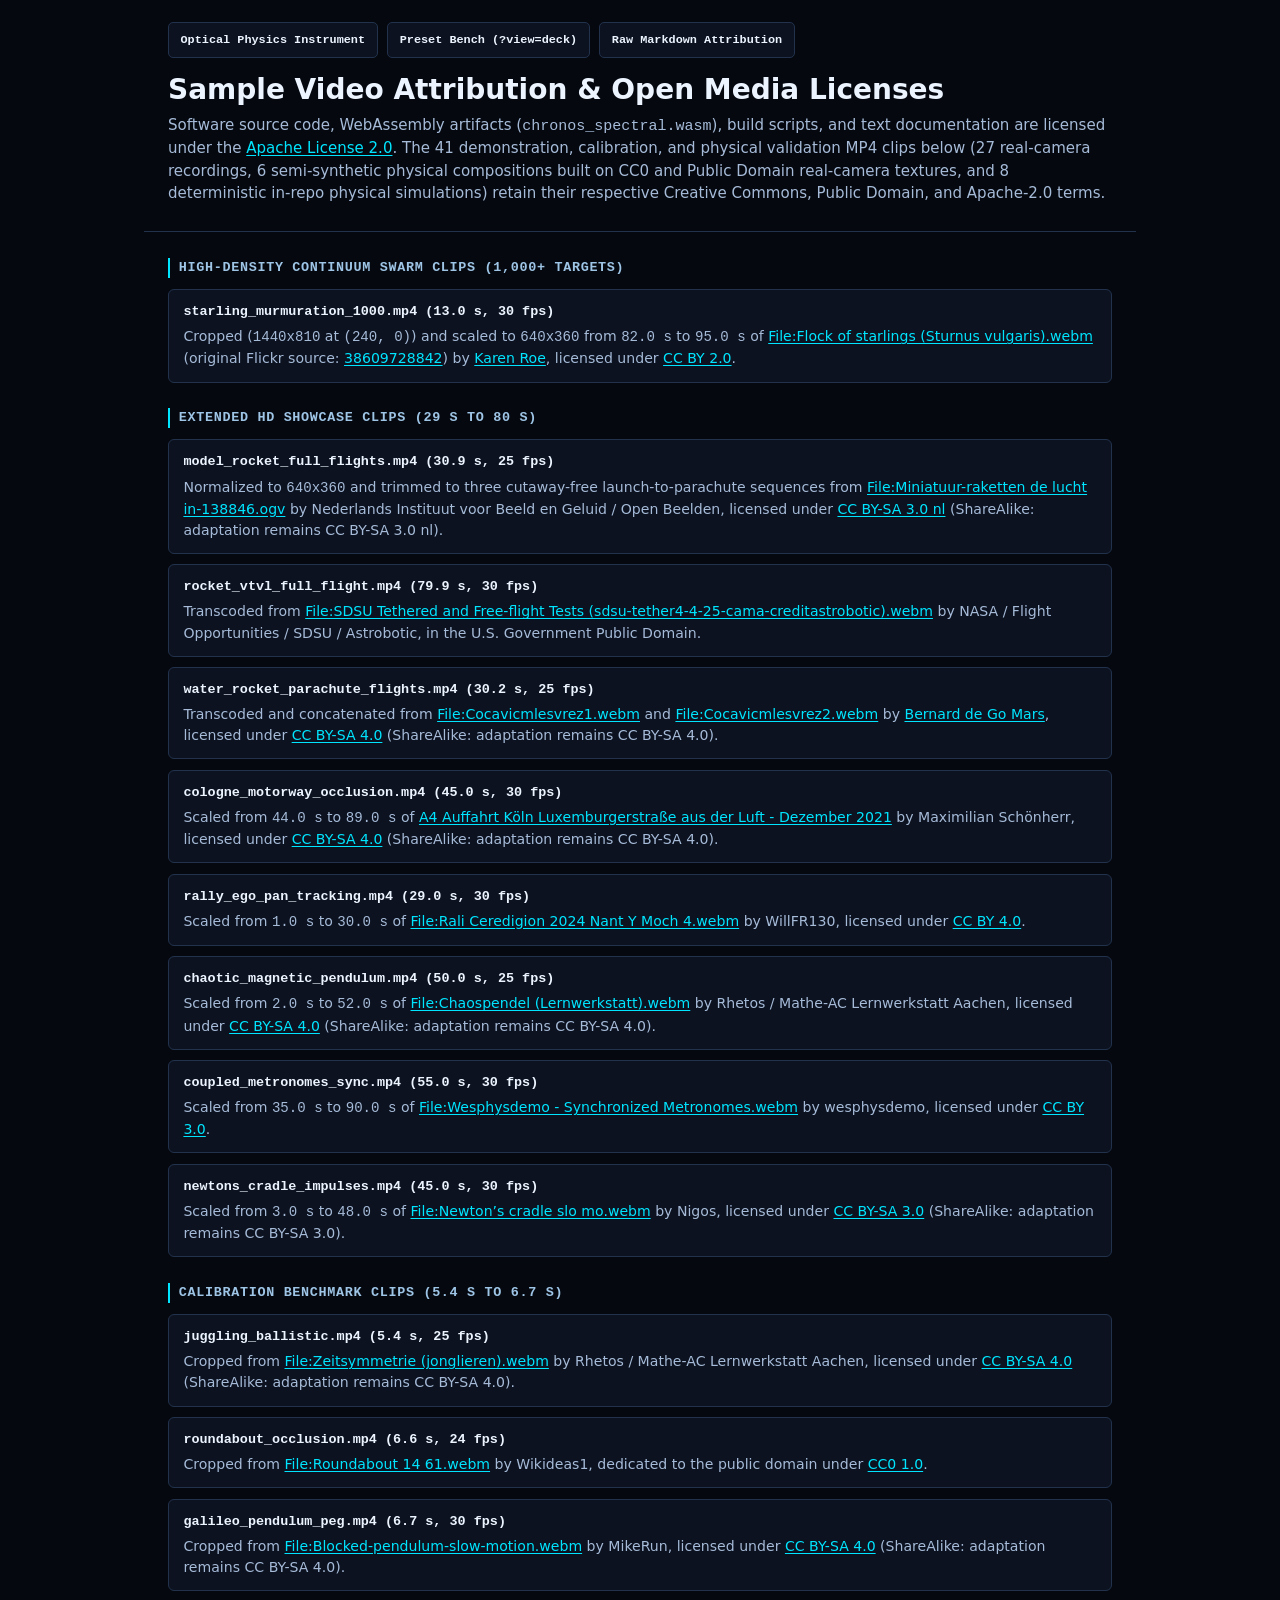
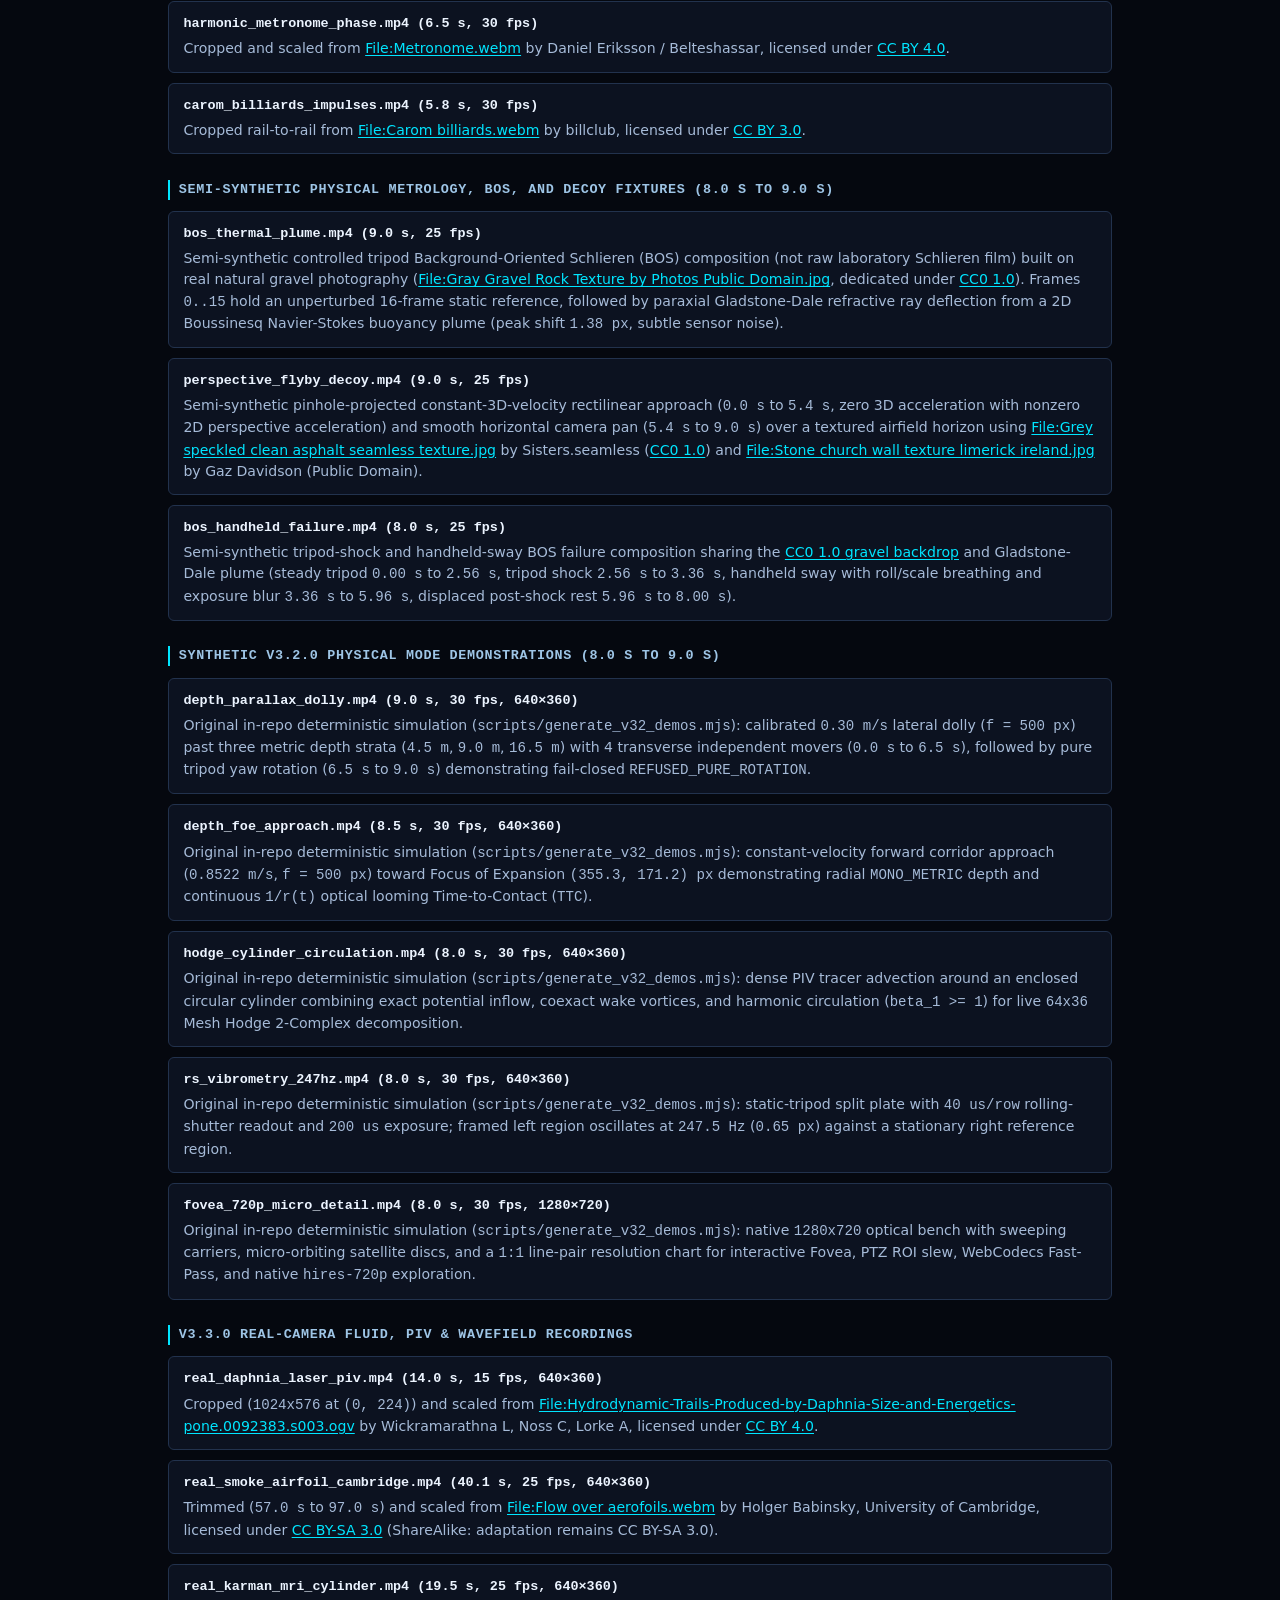
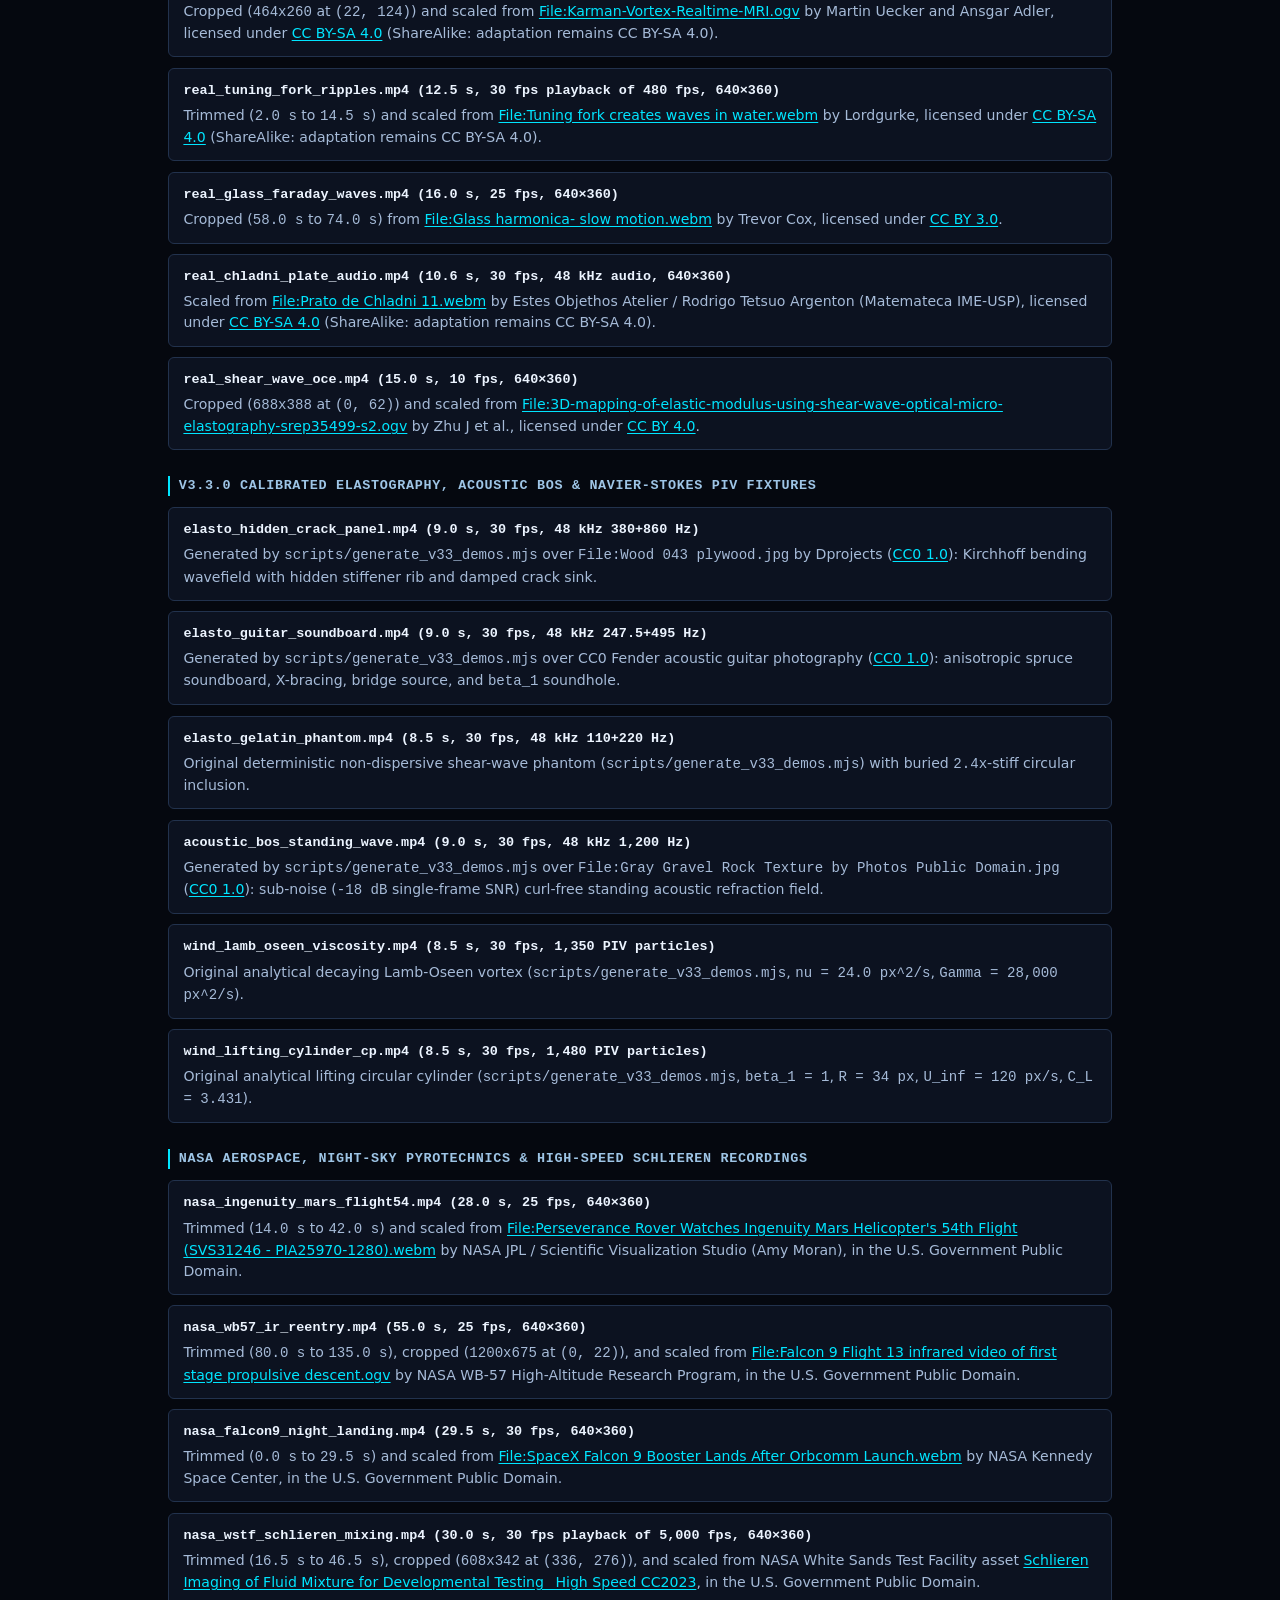
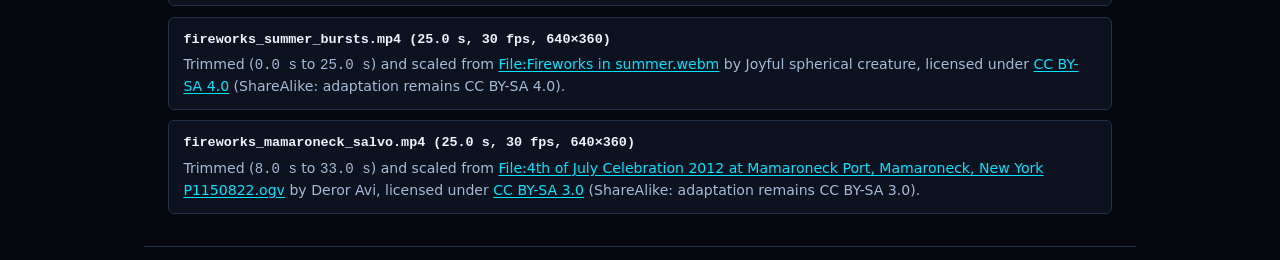
==== commit 600999dd: "release: v3.5.0 version bump, rebuilt Wasm, and docs/README refresh" ====
--- a/web/samples/credits.html
+++ b/web/samples/credits.html
@@ -158,12 +158,12 @@
 <body>
   <header class="credits-header">
     <nav class="credits-nav" aria-label="Application navigation">
-      <a class="nav-pill" href="../">Interactive Showcase</a>
-      <a class="nav-pill" href="../?view=deck">15-Panel Command Deck</a>
+      <a class="nav-pill" href="../">Optical Physics Instrument</a>
+      <a class="nav-pill" href="../?view=deck">Preset Bench (?view=deck)</a>
       <a class="nav-pill" href="./ATTRIBUTION.md">Raw Markdown Attribution</a>
     </nav>
     <h1>Sample Video Attribution &amp; Open Media Licenses</h1>
-    <p>Software source code, WebAssembly artifacts (<code>chronos_spectral.wasm</code>), build scripts, and text documentation are licensed under the <a href="https://github.com/steph4n-gh/chronos-spectral/blob/main/LICENSE" target="_blank" rel="noopener noreferrer">Apache License 2.0</a>. All 14 real-camera demonstration and calibration MP4 clips, together with the 3 semi-synthetic physical metrology and decoy MP4 compositions built on CC0 and Public Domain real-camera textures below, retain their respective Creative Commons and Public Domain terms.</p>
+    <p>Software source code, WebAssembly artifacts (<code>chronos_spectral.wasm</code>), build scripts, and text documentation are licensed under the <a href="https://github.com/steph4n-gh/chronos-spectral/blob/main/LICENSE" target="_blank" rel="noopener noreferrer">Apache License 2.0</a>. The 41 demonstration, calibration, and physical validation MP4 clips below (27 real-camera recordings, 6 semi-synthetic physical compositions built on CC0 and Public Domain real-camera textures, and 8 deterministic in-repo physical simulations) retain their respective Creative Commons, Public Domain, and Apache-2.0 terms.</p>
   </header>
 
   <main class="credits-main">
